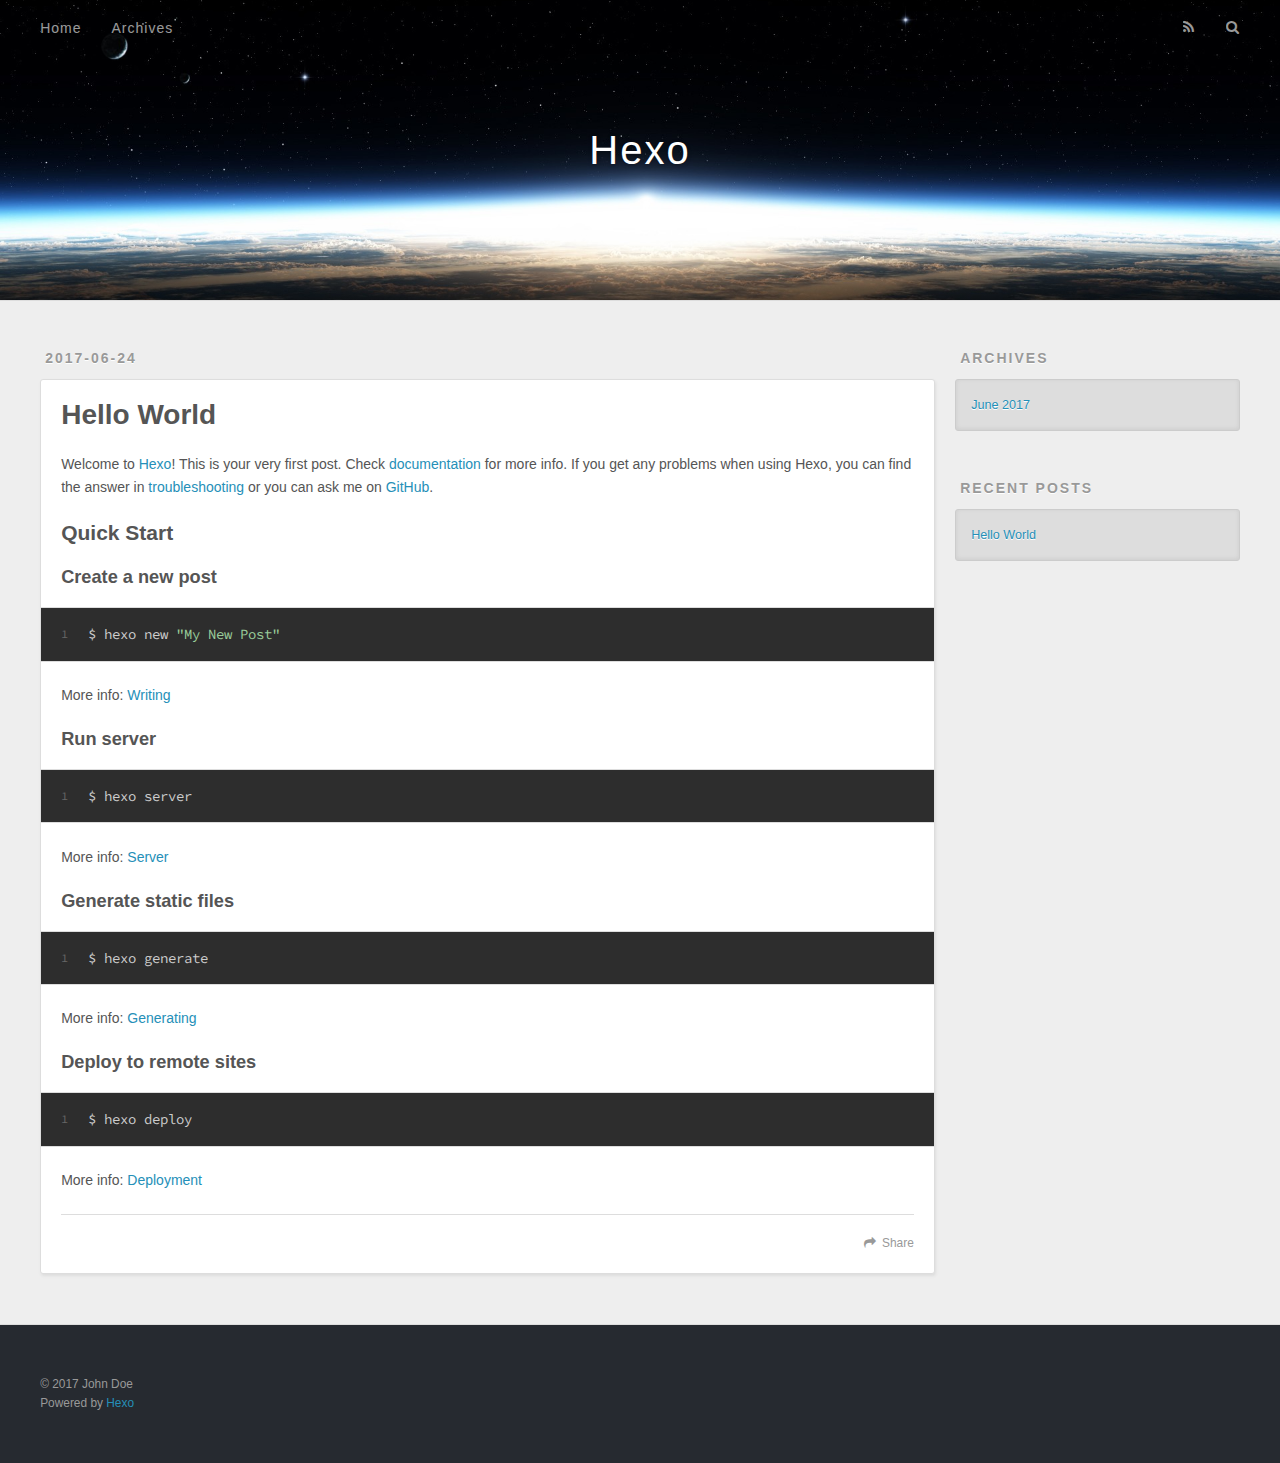
==== index.html @ c7973c96 "Site updated: 2017-06-24 10:52:05" ====
<!DOCTYPE html>
<html>
<head>
  <meta charset="utf-8">
  
  <title>Hexo</title>
  <meta name="viewport" content="width=device-width, initial-scale=1, maximum-scale=1">
  <meta property="og:type" content="website">
<meta property="og:title" content="Hexo">
<meta property="og:url" content="http://yoursite.com/index.html">
<meta property="og:site_name" content="Hexo">
<meta name="twitter:card" content="summary">
<meta name="twitter:title" content="Hexo">
  
    <link rel="alternate" href="/atom.xml" title="Hexo" type="application/atom+xml">
  
  
    <link rel="icon" href="/favicon.png">
  
  
    <link href="//fonts.googleapis.com/css?family=Source+Code+Pro" rel="stylesheet" type="text/css">
  
  <link rel="stylesheet" href="/css/style.css">
  

</head>

<body>
  <div id="container">
    <div id="wrap">
      <header id="header">
  <div id="banner"></div>
  <div id="header-outer" class="outer">
    <div id="header-title" class="inner">
      <h1 id="logo-wrap">
        <a href="/" id="logo">Hexo</a>
      </h1>
      
    </div>
    <div id="header-inner" class="inner">
      <nav id="main-nav">
        <a id="main-nav-toggle" class="nav-icon"></a>
        
          <a class="main-nav-link" href="/">Home</a>
        
          <a class="main-nav-link" href="/archives">Archives</a>
        
      </nav>
      <nav id="sub-nav">
        
          <a id="nav-rss-link" class="nav-icon" href="/atom.xml" title="RSS Feed"></a>
        
        <a id="nav-search-btn" class="nav-icon" title="Search"></a>
      </nav>
      <div id="search-form-wrap">
        <form action="//google.com/search" method="get" accept-charset="UTF-8" class="search-form"><input type="search" name="q" class="search-form-input" placeholder="Search"><button type="submit" class="search-form-submit">&#xF002;</button><input type="hidden" name="sitesearch" value="http://yoursite.com"></form>
      </div>
    </div>
  </div>
</header>
      <div class="outer">
        <section id="main">
  
    <article id="post-hello-world" class="article article-type-post" itemscope itemprop="blogPost">
  <div class="article-meta">
    <a href="/2017/06/24/hello-world/" class="article-date">
  <time datetime="2017-06-24T02:48:45.000Z" itemprop="datePublished">2017-06-24</time>
</a>
    
  </div>
  <div class="article-inner">
    
    
      <header class="article-header">
        
  
    <h1 itemprop="name">
      <a class="article-title" href="/2017/06/24/hello-world/">Hello World</a>
    </h1>
  

      </header>
    
    <div class="article-entry" itemprop="articleBody">
      
        <p>Welcome to <a href="https://hexo.io/" target="_blank" rel="external">Hexo</a>! This is your very first post. Check <a href="https://hexo.io/docs/" target="_blank" rel="external">documentation</a> for more info. If you get any problems when using Hexo, you can find the answer in <a href="https://hexo.io/docs/troubleshooting.html" target="_blank" rel="external">troubleshooting</a> or you can ask me on <a href="https://github.com/hexojs/hexo/issues" target="_blank" rel="external">GitHub</a>.</p>
<h2 id="Quick-Start"><a href="#Quick-Start" class="headerlink" title="Quick Start"></a>Quick Start</h2><h3 id="Create-a-new-post"><a href="#Create-a-new-post" class="headerlink" title="Create a new post"></a>Create a new post</h3><figure class="highlight bash"><table><tr><td class="gutter"><pre><div class="line">1</div></pre></td><td class="code"><pre><div class="line">$ hexo new <span class="string">"My New Post"</span></div></pre></td></tr></table></figure>
<p>More info: <a href="https://hexo.io/docs/writing.html" target="_blank" rel="external">Writing</a></p>
<h3 id="Run-server"><a href="#Run-server" class="headerlink" title="Run server"></a>Run server</h3><figure class="highlight bash"><table><tr><td class="gutter"><pre><div class="line">1</div></pre></td><td class="code"><pre><div class="line">$ hexo server</div></pre></td></tr></table></figure>
<p>More info: <a href="https://hexo.io/docs/server.html" target="_blank" rel="external">Server</a></p>
<h3 id="Generate-static-files"><a href="#Generate-static-files" class="headerlink" title="Generate static files"></a>Generate static files</h3><figure class="highlight bash"><table><tr><td class="gutter"><pre><div class="line">1</div></pre></td><td class="code"><pre><div class="line">$ hexo generate</div></pre></td></tr></table></figure>
<p>More info: <a href="https://hexo.io/docs/generating.html" target="_blank" rel="external">Generating</a></p>
<h3 id="Deploy-to-remote-sites"><a href="#Deploy-to-remote-sites" class="headerlink" title="Deploy to remote sites"></a>Deploy to remote sites</h3><figure class="highlight bash"><table><tr><td class="gutter"><pre><div class="line">1</div></pre></td><td class="code"><pre><div class="line">$ hexo deploy</div></pre></td></tr></table></figure>
<p>More info: <a href="https://hexo.io/docs/deployment.html" target="_blank" rel="external">Deployment</a></p>

      
    </div>
    <footer class="article-footer">
      <a data-url="http://yoursite.com/2017/06/24/hello-world/" data-id="cj4aovcq700005ltt4x4zgitm" class="article-share-link">Share</a>
      
      
    </footer>
  </div>
  
</article>


  

</section>
        
          <aside id="sidebar">
  
    

  
    

  
    
  
    
  <div class="widget-wrap">
    <h3 class="widget-title">Archives</h3>
    <div class="widget">
      <ul class="archive-list"><li class="archive-list-item"><a class="archive-list-link" href="/archives/2017/06/">June 2017</a></li></ul>
    </div>
  </div>


  
    
  <div class="widget-wrap">
    <h3 class="widget-title">Recent Posts</h3>
    <div class="widget">
      <ul>
        
          <li>
            <a href="/2017/06/24/hello-world/">Hello World</a>
          </li>
        
      </ul>
    </div>
  </div>

  
</aside>
        
      </div>
      <footer id="footer">
  
  <div class="outer">
    <div id="footer-info" class="inner">
      &copy; 2017 John Doe<br>
      Powered by <a href="http://hexo.io/" target="_blank">Hexo</a>
    </div>
  </div>
</footer>
    </div>
    <nav id="mobile-nav">
  
    <a href="/" class="mobile-nav-link">Home</a>
  
    <a href="/archives" class="mobile-nav-link">Archives</a>
  
</nav>
    

<script src="//ajax.googleapis.com/ajax/libs/jquery/2.0.3/jquery.min.js"></script>


  <link rel="stylesheet" href="/fancybox/jquery.fancybox.css">
  <script src="/fancybox/jquery.fancybox.pack.js"></script>


<script src="/js/script.js"></script>

  </div>
</body>
</html>
---- css/style.css ----
body {
  width: 100%;
}
body:before,
body:after {
  content: "";
  display: table;
}
body:after {
  clear: both;
}
html,
body,
div,
span,
applet,
object,
iframe,
h1,
h2,
h3,
h4,
h5,
h6,
p,
blockquote,
pre,
a,
abbr,
acronym,
address,
big,
cite,
code,
del,
dfn,
em,
img,
ins,
kbd,
q,
s,
samp,
small,
strike,
strong,
sub,
sup,
tt,
var,
dl,
dt,
dd,
ol,
ul,
li,
fieldset,
form,
label,
legend,
table,
caption,
tbody,
tfoot,
thead,
tr,
th,
td {
  margin: 0;
  padding: 0;
  border: 0;
  outline: 0;
  font-weight: inherit;
  font-style: inherit;
  font-family: inherit;
  font-size: 100%;
  vertical-align: baseline;
}
body {
  line-height: 1;
  color: #000;
  background: #fff;
}
ol,
ul {
  list-style: none;
}
table {
  border-collapse: separate;
  border-spacing: 0;
  vertical-align: middle;
}
caption,
th,
td {
  text-align: left;
  font-weight: normal;
  vertical-align: middle;
}
a img {
  border: none;
}
input,
button {
  margin: 0;
  padding: 0;
}
input::-moz-focus-inner,
button::-moz-focus-inner {
  border: 0;
  padding: 0;
}
@font-face {
  font-family: FontAwesome;
  font-style: normal;
  font-weight: normal;
  src: url("fonts/fontawesome-webfont.eot?v=#4.0.3");
  src: url("fonts/fontawesome-webfont.eot?#iefix&v=#4.0.3") format("embedded-opentype"), url("fonts/fontawesome-webfont.woff?v=#4.0.3") format("woff"), url("fonts/fontawesome-webfont.ttf?v=#4.0.3") format("truetype"), url("fonts/fontawesome-webfont.svg#fontawesomeregular?v=#4.0.3") format("svg");
}
html,
body,
#container {
  height: 100%;
}
body {
  background: #eee;
  font: 14px "Helvetica Neue", Helvetica, Arial, sans-serif;
  -webkit-text-size-adjust: 100%;
}
.outer {
  max-width: 1220px;
  margin: 0 auto;
  padding: 0 20px;
}
.outer:before,
.outer:after {
  content: "";
  display: table;
}
.outer:after {
  clear: both;
}
.inner {
  display: inline;
  float: left;
  width: 98.33333333333333%;
  margin: 0 0.833333333333333%;
}
.left,
.alignleft {
  float: left;
}
.right,
.alignright {
  float: right;
}
.clear {
  clear: both;
}
#container {
  position: relative;
}
.mobile-nav-on {
  overflow: hidden;
}
#wrap {
  height: 100%;
  width: 100%;
  position: absolute;
  top: 0;
  left: 0;
  -webkit-transition: 0.2s ease-out;
  -moz-transition: 0.2s ease-out;
  -ms-transition: 0.2s ease-out;
  transition: 0.2s ease-out;
  z-index: 1;
  background: #eee;
}
.mobile-nav-on #wrap {
  left: 280px;
}
@media screen and (min-width: 768px) {
  #main {
    display: inline;
    float: left;
    width: 73.33333333333333%;
    margin: 0 0.833333333333333%;
  }
}
.article-date,
.article-category-link,
.archive-year,
.widget-title {
  text-decoration: none;
  text-transform: uppercase;
  letter-spacing: 2px;
  color: #999;
  margin-bottom: 1em;
  margin-left: 5px;
  line-height: 1em;
  text-shadow: 0 1px #fff;
  font-weight: bold;
}
.article-inner,
.archive-article-inner {
  background: #fff;
  -webkit-box-shadow: 1px 2px 3px #ddd;
  box-shadow: 1px 2px 3px #ddd;
  border: 1px solid #ddd;
  border-radius: 3px;
}
.article-entry h1,
.widget h1 {
  font-size: 2em;
}
.article-entry h2,
.widget h2 {
  font-size: 1.5em;
}
.article-entry h3,
.widget h3 {
  font-size: 1.3em;
}
.article-entry h4,
.widget h4 {
  font-size: 1.2em;
}
.article-entry h5,
.widget h5 {
  font-size: 1em;
}
.article-entry h6,
.widget h6 {
  font-size: 1em;
  color: #999;
}
.article-entry hr,
.widget hr {
  border: 1px dashed #ddd;
}
.article-entry strong,
.widget strong {
  font-weight: bold;
}
.article-entry em,
.widget em,
.article-entry cite,
.widget cite {
  font-style: italic;
}
.article-entry sup,
.widget sup,
.article-entry sub,
.widget sub {
  font-size: 0.75em;
  line-height: 0;
  position: relative;
  vertical-align: baseline;
}
.article-entry sup,
.widget sup {
  top: -0.5em;
}
.article-entry sub,
.widget sub {
  bottom: -0.2em;
}
.article-entry small,
.widget small {
  font-size: 0.85em;
}
.article-entry acronym,
.widget acronym,
.article-entry abbr,
.widget abbr {
  border-bottom: 1px dotted;
}
.article-entry ul,
.widget ul,
.article-entry ol,
.widget ol,
.article-entry dl,
.widget dl {
  margin: 0 20px;
  line-height: 1.6em;
}
.article-entry ul ul,
.widget ul ul,
.article-entry ol ul,
.widget ol ul,
.article-entry ul ol,
.widget ul ol,
.article-entry ol ol,
.widget ol ol {
  margin-top: 0;
  margin-bottom: 0;
}
.article-entry ul,
.widget ul {
  list-style: disc;
}
.article-entry ol,
.widget ol {
  list-style: decimal;
}
.article-entry dt,
.widget dt {
  font-weight: bold;
}
#header {
  height: 300px;
  position: relative;
  border-bottom: 1px solid #ddd;
}
#header:before,
#header:after {
  content: "";
  position: absolute;
  left: 0;
  right: 0;
  height: 40px;
}
#header:before {
  top: 0;
  background: -webkit-linear-gradient(rgba(0,0,0,0.2), transparent);
  background: -moz-linear-gradient(rgba(0,0,0,0.2), transparent);
  background: -ms-linear-gradient(rgba(0,0,0,0.2), transparent);
  background: linear-gradient(rgba(0,0,0,0.2), transparent);
}
#header:after {
  bottom: 0;
  background: -webkit-linear-gradient(transparent, rgba(0,0,0,0.2));
  background: -moz-linear-gradient(transparent, rgba(0,0,0,0.2));
  background: -ms-linear-gradient(transparent, rgba(0,0,0,0.2));
  background: linear-gradient(transparent, rgba(0,0,0,0.2));
}
#header-outer {
  height: 100%;
  position: relative;
}
#header-inner {
  position: relative;
  overflow: hidden;
}
#banner {
  position: absolute;
  top: 0;
  left: 0;
  width: 100%;
  height: 100%;
  background: url("images/banner.jpg") center #000;
  -webkit-background-size: cover;
  -moz-background-size: cover;
  background-size: cover;
  z-index: -1;
}
#header-title {
  text-align: center;
  height: 40px;
  position: absolute;
  top: 50%;
  left: 0;
  margin-top: -20px;
}
#logo,
#subtitle {
  text-decoration: none;
  color: #fff;
  font-weight: 300;
  text-shadow: 0 1px 4px rgba(0,0,0,0.3);
}
#logo {
  font-size: 40px;
  line-height: 40px;
  letter-spacing: 2px;
}
#subtitle {
  font-size: 16px;
  line-height: 16px;
  letter-spacing: 1px;
}
#subtitle-wrap {
  margin-top: 16px;
}
#main-nav {
  float: left;
  margin-left: -15px;
}
.nav-icon,
.main-nav-link {
  float: left;
  color: #fff;
  opacity: 0.6;
  text-decoration: none;
  text-shadow: 0 1px rgba(0,0,0,0.2);
  -webkit-transition: opacity 0.2s;
  -moz-transition: opacity 0.2s;
  -ms-transition: opacity 0.2s;
  transition: opacity 0.2s;
  display: block;
  padding: 20px 15px;
}
.nav-icon:hover,
.main-nav-link:hover {
  opacity: 1;
}
.nav-icon {
  font-family: FontAwesome;
  text-align: center;
  font-size: 14px;
  width: 14px;
  height: 14px;
  padding: 20px 15px;
  position: relative;
  cursor: pointer;
}
.main-nav-link {
  font-weight: 300;
  letter-spacing: 1px;
}
@media screen and (max-width: 479px) {
  .main-nav-link {
    display: none;
  }
}
#main-nav-toggle {
  display: none;
}
#main-nav-toggle:before {
  content: "\f0c9";
}
@media screen and (max-width: 479px) {
  #main-nav-toggle {
    display: block;
  }
}
#sub-nav {
  float: right;
  margin-right: -15px;
}
#nav-rss-link:before {
  content: "\f09e";
}
#nav-search-btn:before {
  content: "\f002";
}
#search-form-wrap {
  position: absolute;
  top: 15px;
  width: 150px;
  height: 30px;
  right: -150px;
  opacity: 0;
  -webkit-transition: 0.2s ease-out;
  -moz-transition: 0.2s ease-out;
  -ms-transition: 0.2s ease-out;
  transition: 0.2s ease-out;
}
#search-form-wrap.on {
  opacity: 1;
  right: 0;
}
@media screen and (max-width: 479px) {
  #search-form-wrap {
    width: 100%;
    right: -100%;
  }
}
.search-form {
  position: absolute;
  top: 0;
  left: 0;
  right: 0;
  background: #fff;
  padding: 5px 15px;
  border-radius: 15px;
  -webkit-box-shadow: 0 0 10px rgba(0,0,0,0.3);
  box-shadow: 0 0 10px rgba(0,0,0,0.3);
}
.search-form-input {
  border: none;
  background: none;
  color: #555;
  width: 100%;
  font: 13px "Helvetica Neue", Helvetica, Arial, sans-serif;
  outline: none;
}
.search-form-input::-webkit-search-results-decoration,
.search-form-input::-webkit-search-cancel-button {
  -webkit-appearance: none;
}
.search-form-submit {
  position: absolute;
  top: 50%;
  right: 10px;
  margin-top: -7px;
  font: 13px FontAwesome;
  border: none;
  background: none;
  color: #bbb;
  cursor: pointer;
}
.search-form-submit:hover,
.search-form-submit:focus {
  color: #777;
}
.article {
  margin: 50px 0;
}
.article-inner {
  overflow: hidden;
}
.article-meta:before,
.article-meta:after {
  content: "";
  display: table;
}
.article-meta:after {
  clear: both;
}
.article-date {
  float: left;
}
.article-category {
  float: left;
  line-height: 1em;
  color: #ccc;
  text-shadow: 0 1px #fff;
  margin-left: 8px;
}
.article-category:before {
  content: "\2022";
}
.article-category-link {
  margin: 0 12px 1em;
}
.article-header {
  padding: 20px 20px 0;
}
.article-title {
  text-decoration: none;
  font-size: 2em;
  font-weight: bold;
  color: #555;
  line-height: 1.1em;
  -webkit-transition: color 0.2s;
  -moz-transition: color 0.2s;
  -ms-transition: color 0.2s;
  transition: color 0.2s;
}
a.article-title:hover {
  color: #258fb8;
}
.article-entry {
  color: #555;
  padding: 0 20px;
}
.article-entry:before,
.article-entry:after {
  content: "";
  display: table;
}
.article-entry:after {
  clear: both;
}
.article-entry p,
.article-entry table {
  line-height: 1.6em;
  margin: 1.6em 0;
}
.article-entry h1,
.article-entry h2,
.article-entry h3,
.article-entry h4,
.article-entry h5,
.article-entry h6 {
  font-weight: bold;
}
.article-entry h1,
.article-entry h2,
.article-entry h3,
.article-entry h4,
.article-entry h5,
.article-entry h6 {
  line-height: 1.1em;
  margin: 1.1em 0;
}
.article-entry a {
  color: #258fb8;
  text-decoration: none;
}
.article-entry a:hover {
  text-decoration: underline;
}
.article-entry ul,
.article-entry ol,
.article-entry dl {
  margin-top: 1.6em;
  margin-bottom: 1.6em;
}
.article-entry img,
.article-entry video {
  max-width: 100%;
  height: auto;
  display: block;
  margin: auto;
}
.article-entry iframe {
  border: none;
}
.article-entry table {
  width: 100%;
  border-collapse: collapse;
  border-spacing: 0;
}
.article-entry th {
  font-weight: bold;
  border-bottom: 3px solid #ddd;
  padding-bottom: 0.5em;
}
.article-entry td {
  border-bottom: 1px solid #ddd;
  padding: 10px 0;
}
.article-entry blockquote {
  font-family: Georgia, "Times New Roman", serif;
  font-size: 1.4em;
  margin: 1.6em 20px;
  text-align: center;
}
.article-entry blockquote footer {
  font-size: 14px;
  margin: 1.6em 0;
  font-family: "Helvetica Neue", Helvetica, Arial, sans-serif;
}
.article-entry blockquote footer cite:before {
  content: "—";
  padding: 0 0.5em;
}
.article-entry .pullquote {
  text-align: left;
  width: 45%;
  margin: 0;
}
.article-entry .pullquote.left {
  margin-left: 0.5em;
  margin-right: 1em;
}
.article-entry .pullquote.right {
  margin-right: 0.5em;
  margin-left: 1em;
}
.article-entry .caption {
  color: #999;
  display: block;
  font-size: 0.9em;
  margin-top: 0.5em;
  position: relative;
  text-align: center;
}
.article-entry .video-container {
  position: relative;
  padding-top: 56.25%;
  height: 0;
  overflow: hidden;
}
.article-entry .video-container iframe,
.article-entry .video-container object,
.article-entry .video-container embed {
  position: absolute;
  top: 0;
  left: 0;
  width: 100%;
  height: 100%;
  margin-top: 0;
}
.article-more-link a {
  display: inline-block;
  line-height: 1em;
  padding: 6px 15px;
  border-radius: 15px;
  background: #eee;
  color: #999;
  text-shadow: 0 1px #fff;
  text-decoration: none;
}
.article-more-link a:hover {
  background: #258fb8;
  color: #fff;
  text-decoration: none;
  text-shadow: 0 1px #1e7293;
}
.article-footer {
  font-size: 0.85em;
  line-height: 1.6em;
  border-top: 1px solid #ddd;
  padding-top: 1.6em;
  margin: 0 20px 20px;
}
.article-footer:before,
.article-footer:after {
  content: "";
  display: table;
}
.article-footer:after {
  clear: both;
}
.article-footer a {
  color: #999;
  text-decoration: none;
}
.article-footer a:hover {
  color: #555;
}
.article-tag-list-item {
  float: left;
  margin-right: 10px;
}
.article-tag-list-link:before {
  content: "#";
}
.article-comment-link {
  float: right;
}
.article-comment-link:before {
  content: "\f075";
  font-family: FontAwesome;
  padding-right: 8px;
}
.article-share-link {
  cursor: pointer;
  float: right;
  margin-left: 20px;
}
.article-share-link:before {
  content: "\f064";
  font-family: FontAwesome;
  padding-right: 6px;
}
#article-nav {
  position: relative;
}
#article-nav:before,
#article-nav:after {
  content: "";
  display: table;
}
#article-nav:after {
  clear: both;
}
@media screen and (min-width: 768px) {
  #article-nav {
    margin: 50px 0;
  }
  #article-nav:before {
    width: 8px;
    height: 8px;
    position: absolute;
    top: 50%;
    left: 50%;
    margin-top: -4px;
    margin-left: -4px;
    content: "";
    border-radius: 50%;
    background: #ddd;
    -webkit-box-shadow: 0 1px 2px #fff;
    box-shadow: 0 1px 2px #fff;
  }
}
.article-nav-link-wrap {
  text-decoration: none;
  text-shadow: 0 1px #fff;
  color: #999;
  -webkit-box-sizing: border-box;
  -moz-box-sizing: border-box;
  box-sizing: border-box;
  margin-top: 50px;
  text-align: center;
  display: block;
}
.article-nav-link-wrap:hover {
  color: #555;
}
@media screen and (min-width: 768px) {
  .article-nav-link-wrap {
    width: 50%;
    margin-top: 0;
  }
}
@media screen and (min-width: 768px) {
  #article-nav-newer {
    float: left;
    text-align: right;
    padding-right: 20px;
  }
}
@media screen and (min-width: 768px) {
  #article-nav-older {
    float: right;
    text-align: left;
    padding-left: 20px;
  }
}
.article-nav-caption {
  text-transform: uppercase;
  letter-spacing: 2px;
  color: #ddd;
  line-height: 1em;
  font-weight: bold;
}
#article-nav-newer .article-nav-caption {
  margin-right: -2px;
}
.article-nav-title {
  font-size: 0.85em;
  line-height: 1.6em;
  margin-top: 0.5em;
}
.article-share-box {
  position: absolute;
  display: none;
  background: #fff;
  -webkit-box-shadow: 1px 2px 10px rgba(0,0,0,0.2);
  box-shadow: 1px 2px 10px rgba(0,0,0,0.2);
  border-radius: 3px;
  margin-left: -145px;
  overflow: hidden;
  z-index: 1;
}
.article-share-box.on {
  display: block;
}
.article-share-input {
  width: 100%;
  background: none;
  -webkit-box-sizing: border-box;
  -moz-box-sizing: border-box;
  box-sizing: border-box;
  font: 14px "Helvetica Neue", Helvetica, Arial, sans-serif;
  padding: 0 15px;
  color: #555;
  outline: none;
  border: 1px solid #ddd;
  border-radius: 3px 3px 0 0;
  height: 36px;
  line-height: 36px;
}
.article-share-links {
  background: #eee;
}
.article-share-links:before,
.article-share-links:after {
  content: "";
  display: table;
}
.article-share-links:after {
  clear: both;
}
.article-share-twitter,
.article-share-facebook,
.article-share-pinterest,
.article-share-google {
  width: 50px;
  height: 36px;
  display: block;
  float: left;
  position: relative;
  color: #999;
  text-shadow: 0 1px #fff;
}
.article-share-twitter:before,
.article-share-facebook:before,
.article-share-pinterest:before,
.article-share-google:before {
  font-size: 20px;
  font-family: FontAwesome;
  width: 20px;
  height: 20px;
  position: absolute;
  top: 50%;
  left: 50%;
  margin-top: -10px;
  margin-left: -10px;
  text-align: center;
}
.article-share-twitter:hover,
.article-share-facebook:hover,
.article-share-pinterest:hover,
.article-share-google:hover {
  color: #fff;
}
.article-share-twitter:before {
  content: "\f099";
}
.article-share-twitter:hover {
  background: #00aced;
  text-shadow: 0 1px #008abe;
}
.article-share-facebook:before {
  content: "\f09a";
}
.article-share-facebook:hover {
  background: #3b5998;
  text-shadow: 0 1px #2f477a;
}
.article-share-pinterest:before {
  content: "\f0d2";
}
.article-share-pinterest:hover {
  background: #cb2027;
  text-shadow: 0 1px #a21a1f;
}
.article-share-google:before {
  content: "\f0d5";
}
.article-share-google:hover {
  background: #dd4b39;
  text-shadow: 0 1px #be3221;
}
.article-gallery {
  background: #000;
  position: relative;
}
.article-gallery-photos {
  position: relative;
  overflow: hidden;
}
.article-gallery-img {
  display: none;
  max-width: 100%;
}
.article-gallery-img:first-child {
  display: block;
}
.article-gallery-img.loaded {
  position: absolute;
  display: block;
}
.article-gallery-img img {
  display: block;
  max-width: 100%;
  margin: 0 auto;
}
#comments {
  background: #fff;
  -webkit-box-shadow: 1px 2px 3px #ddd;
  box-shadow: 1px 2px 3px #ddd;
  padding: 20px;
  border: 1px solid #ddd;
  border-radius: 3px;
  margin: 50px 0;
}
#comments a {
  color: #258fb8;
}
.archives-wrap {
  margin: 50px 0;
}
.archives:before,
.archives:after {
  content: "";
  display: table;
}
.archives:after {
  clear: both;
}
.archive-year-wrap {
  margin-bottom: 1em;
}
.archives {
  -webkit-column-gap: 10px;
  -moz-column-gap: 10px;
  column-gap: 10px;
}
@media screen and (min-width: 480px) and (max-width: 767px) {
  .archives {
    -webkit-column-count: 2;
    -moz-column-count: 2;
    column-count: 2;
  }
}
@media screen and (min-width: 768px) {
  .archives {
    -webkit-column-count: 3;
    -moz-column-count: 3;
    column-count: 3;
  }
}
.archive-article {
  -webkit-column-break-inside: avoid;
  page-break-inside: avoid;
  overflow: hidden;
  break-inside: avoid-column;
}
.archive-article-inner {
  padding: 10px;
  margin-bottom: 15px;
}
.archive-article-title {
  text-decoration: none;
  font-weight: bold;
  color: #555;
  -webkit-transition: color 0.2s;
  -moz-transition: color 0.2s;
  -ms-transition: color 0.2s;
  transition: color 0.2s;
  line-height: 1.6em;
}
.archive-article-title:hover {
  color: #258fb8;
}
.archive-article-footer {
  margin-top: 1em;
}
.archive-article-date {
  color: #999;
  text-decoration: none;
  font-size: 0.85em;
  line-height: 1em;
  margin-bottom: 0.5em;
  display: block;
}
#page-nav {
  margin: 50px auto;
  background: #fff;
  -webkit-box-shadow: 1px 2px 3px #ddd;
  box-shadow: 1px 2px 3px #ddd;
  border: 1px solid #ddd;
  border-radius: 3px;
  text-align: center;
  color: #999;
  overflow: hidden;
}
#page-nav:before,
#page-nav:after {
  content: "";
  display: table;
}
#page-nav:after {
  clear: both;
}
#page-nav a,
#page-nav span {
  padding: 10px 20px;
  line-height: 1;
  height: 2ex;
}
#page-nav a {
  color: #999;
  text-decoration: none;
}
#page-nav a:hover {
  background: #999;
  color: #fff;
}
#page-nav .prev {
  float: left;
}
#page-nav .next {
  float: right;
}
#page-nav .page-number {
  display: inline-block;
}
@media screen and (max-width: 479px) {
  #page-nav .page-number {
    display: none;
  }
}
#page-nav .current {
  color: #555;
  font-weight: bold;
}
#page-nav .space {
  color: #ddd;
}
#footer {
  background: #262a30;
  padding: 50px 0;
  border-top: 1px solid #ddd;
  color: #999;
}
#footer a {
  color: #258fb8;
  text-decoration: none;
}
#footer a:hover {
  text-decoration: underline;
}
#footer-info {
  line-height: 1.6em;
  font-size: 0.85em;
}
.article-entry pre,
.article-entry .highlight {
  background: #2d2d2d;
  margin: 0 -20px;
  padding: 15px 20px;
  border-style: solid;
  border-color: #ddd;
  border-width: 1px 0;
  overflow: auto;
  color: #ccc;
  line-height: 22.400000000000002px;
}
.article-entry .highlight .gutter pre,
.article-entry .gist .gist-file .gist-data .line-numbers {
  color: #666;
  font-size: 0.85em;
}
.article-entry pre,
.article-entry code {
  font-family: "Source Code Pro", Consolas, Monaco, Menlo, Consolas, monospace;
}
.article-entry code {
  background: #eee;
  text-shadow: 0 1px #fff;
  padding: 0 0.3em;
}
.article-entry pre code {
  background: none;
  text-shadow: none;
  padding: 0;
}
.article-entry .highlight pre {
  border: none;
  margin: 0;
  padding: 0;
}
.article-entry .highlight table {
  margin: 0;
  width: auto;
}
.article-entry .highlight td {
  border: none;
  padding: 0;
}
.article-entry .highlight figcaption {
  font-size: 0.85em;
  color: #999;
  line-height: 1em;
  margin-bottom: 1em;
}
.article-entry .highlight figcaption:before,
.article-entry .highlight figcaption:after {
  content: "";
  display: table;
}
.article-entry .highlight figcaption:after {
  clear: both;
}
.article-entry .highlight figcaption a {
  float: right;
}
.article-entry .highlight .gutter pre {
  text-align: right;
  padding-right: 20px;
}
.article-entry .highlight .line {
  height: 22.400000000000002px;
}
.article-entry .highlight .line.marked {
  background: #515151;
}
.article-entry .gist {
  margin: 0 -20px;
  border-style: solid;
  border-color: #ddd;
  border-width: 1px 0;
  background: #2d2d2d;
  padding: 15px 20px 15px 0;
}
.article-entry .gist .gist-file {
  border: none;
  font-family: "Source Code Pro", Consolas, Monaco, Menlo, Consolas, monospace;
  margin: 0;
}
.article-entry .gist .gist-file .gist-data {
  background: none;
  border: none;
}
.article-entry .gist .gist-file .gist-data .line-numbers {
  background: none;
  border: none;
  padding: 0 20px 0 0;
}
.article-entry .gist .gist-file .gist-data .line-data {
  padding: 0 !important;
}
.article-entry .gist .gist-file .highlight {
  margin: 0;
  padding: 0;
  border: none;
}
.article-entry .gist .gist-file .gist-meta {
  background: #2d2d2d;
  color: #999;
  font: 0.85em "Helvetica Neue", Helvetica, Arial, sans-serif;
  text-shadow: 0 0;
  padding: 0;
  margin-top: 1em;
  margin-left: 20px;
}
.article-entry .gist .gist-file .gist-meta a {
  color: #258fb8;
  font-weight: normal;
}
.article-entry .gist .gist-file .gist-meta a:hover {
  text-decoration: underline;
}
pre .comment,
pre .title {
  color: #999;
}
pre .variable,
pre .attribute,
pre .tag,
pre .regexp,
pre .ruby .constant,
pre .xml .tag .title,
pre .xml .pi,
pre .xml .doctype,
pre .html .doctype,
pre .css .id,
pre .css .class,
pre .css .pseudo {
  color: #f2777a;
}
pre .number,
pre .preprocessor,
pre .built_in,
pre .literal,
pre .params,
pre .constant {
  color: #f99157;
}
pre .class,
pre .ruby .class .title,
pre .css .rules .attribute {
  color: #9c9;
}
pre .string,
pre .value,
pre .inheritance,
pre .header,
pre .ruby .symbol,
pre .xml .cdata {
  color: #9c9;
}
pre .css .hexcolor {
  color: #6cc;
}
pre .function,
pre .python .decorator,
pre .python .title,
pre .ruby .function .title,
pre .ruby .title .keyword,
pre .perl .sub,
pre .javascript .title,
pre .coffeescript .title {
  color: #69c;
}
pre .keyword,
pre .javascript .function {
  color: #c9c;
}
@media screen and (max-width: 479px) {
  #mobile-nav {
    position: absolute;
    top: 0;
    left: 0;
    width: 280px;
    height: 100%;
    background: #191919;
    border-right: 1px solid #fff;
  }
}
@media screen and (max-width: 479px) {
  .mobile-nav-link {
    display: block;
    color: #999;
    text-decoration: none;
    padding: 15px 20px;
    font-weight: bold;
  }
  .mobile-nav-link:hover {
    color: #fff;
  }
}
@media screen and (min-width: 768px) {
  #sidebar {
    display: inline;
    float: left;
    width: 23.333333333333332%;
    margin: 0 0.833333333333333%;
  }
}
.widget-wrap {
  margin: 50px 0;
}
.widget {
  color: #777;
  text-shadow: 0 1px #fff;
  background: #ddd;
  -webkit-box-shadow: 0 -1px 4px #ccc inset;
  box-shadow: 0 -1px 4px #ccc inset;
  border: 1px solid #ccc;
  padding: 15px;
  border-radius: 3px;
}
.widget a {
  color: #258fb8;
  text-decoration: none;
}
.widget a:hover {
  text-decoration: underline;
}
.widget ul ul,
.widget ol ul,
.widget dl ul,
.widget ul ol,
.widget ol ol,
.widget dl ol,
.widget ul dl,
.widget ol dl,
.widget dl dl {
  margin-left: 15px;
  list-style: disc;
}
.widget {
  line-height: 1.6em;
  word-wrap: break-word;
  font-size: 0.9em;
}
.widget ul,
.widget ol {
  list-style: none;
  margin: 0;
}
.widget ul ul,
.widget ol ul,
.widget ul ol,
.widget ol ol {
  margin: 0 20px;
}
.widget ul ul,
.widget ol ul {
  list-style: disc;
}
.widget ul ol,
.widget ol ol {
  list-style: decimal;
}
.category-list-count,
.tag-list-count,
.archive-list-count {
  padding-left: 5px;
  color: #999;
  font-size: 0.85em;
}
.category-list-count:before,
.tag-list-count:before,
.archive-list-count:before {
  content: "(";
}
.category-list-count:after,
.tag-list-count:after,
.archive-list-count:after {
  content: ")";
}
.tagcloud a {
  margin-right: 5px;
  display: inline-block;
}
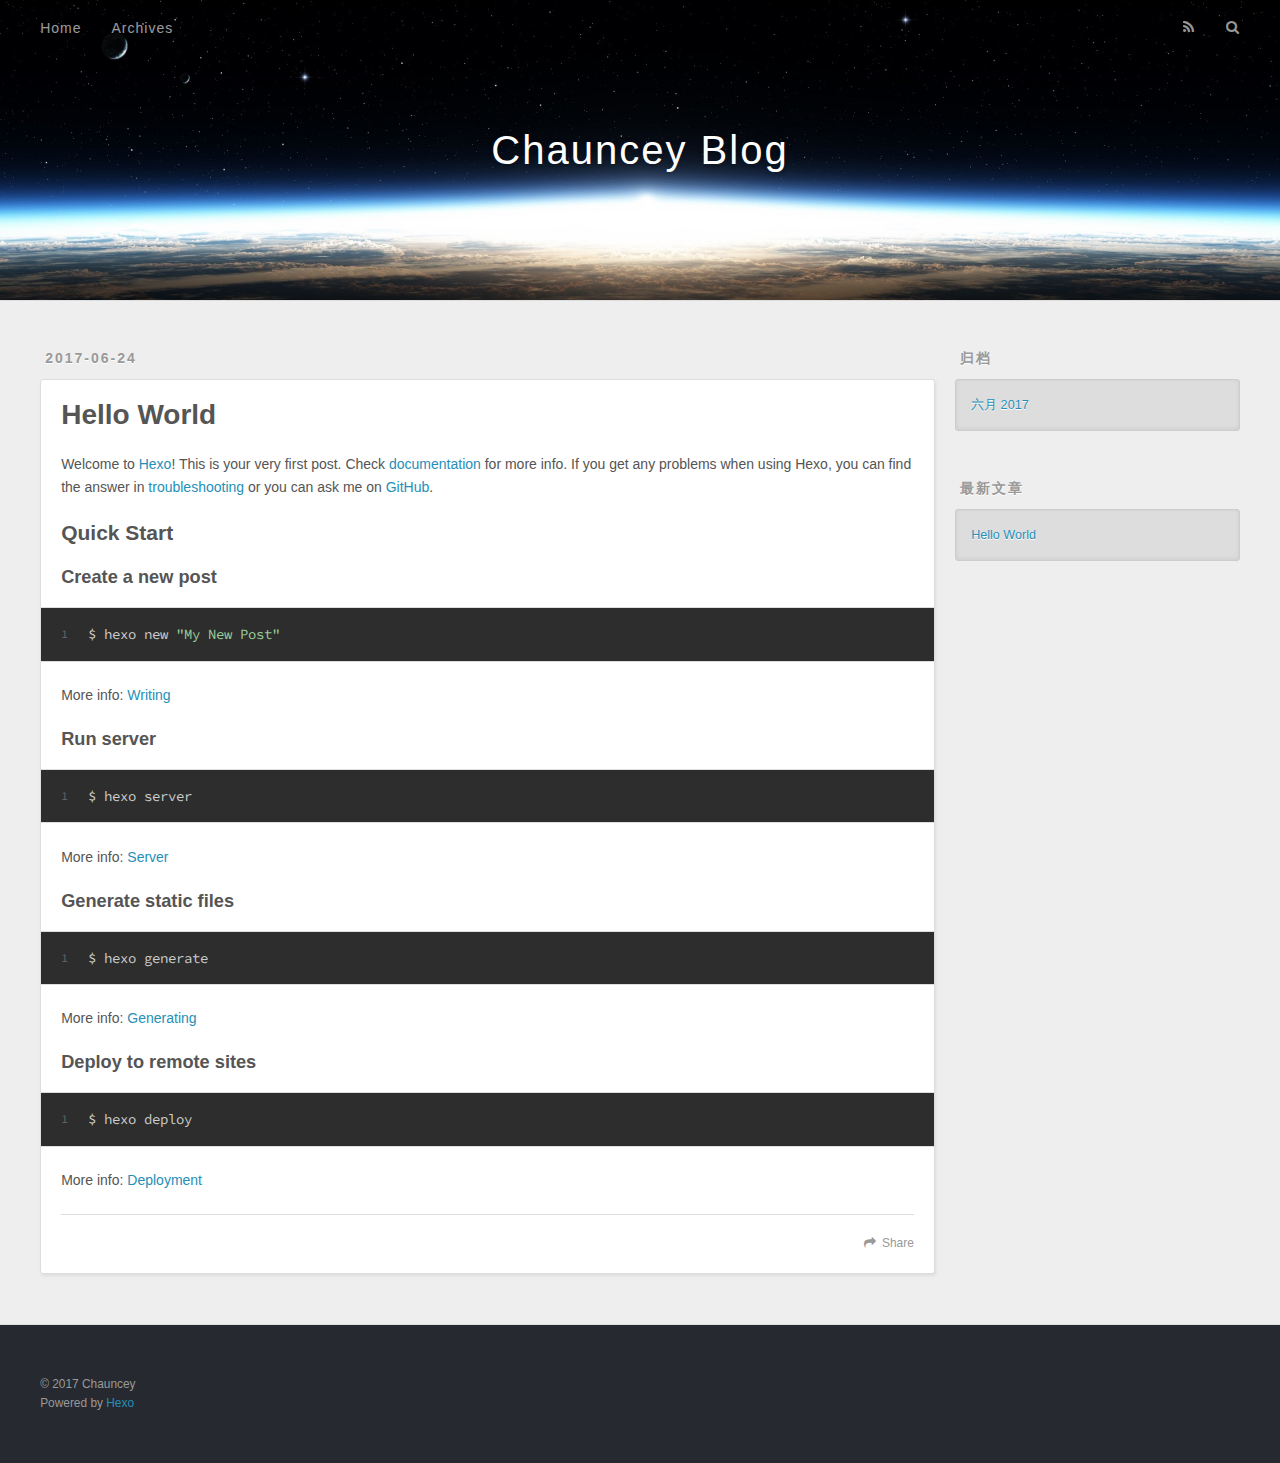
==== commit 3e22c209: "Site updated: 2017-06-24 11:00:03" ====
--- a/index.html
+++ b/index.html
@@ -3,16 +3,19 @@
 <head>
   <meta charset="utf-8">
   
-  <title>Hexo</title>
+  <title>Chauncey Blog</title>
   <meta name="viewport" content="width=device-width, initial-scale=1, maximum-scale=1">
-  <meta property="og:type" content="website">
-<meta property="og:title" content="Hexo">
-<meta property="og:url" content="http://yoursite.com/index.html">
-<meta property="og:site_name" content="Hexo">
+  <meta name="description" content="blog">
+<meta property="og:type" content="website">
+<meta property="og:title" content="Chauncey Blog">
+<meta property="og:url" content="cxrainie.top/index.html">
+<meta property="og:site_name" content="Chauncey Blog">
+<meta property="og:description" content="blog">
 <meta name="twitter:card" content="summary">
-<meta name="twitter:title" content="Hexo">
+<meta name="twitter:title" content="Chauncey Blog">
+<meta name="twitter:description" content="blog">
   
-    <link rel="alternate" href="/atom.xml" title="Hexo" type="application/atom+xml">
+    <link rel="alternate" href="/atom.xml" title="Chauncey Blog" type="application/atom+xml">
   
   
     <link rel="icon" href="/favicon.png">
@@ -33,7 +36,7 @@
   <div id="header-outer" class="outer">
     <div id="header-title" class="inner">
       <h1 id="logo-wrap">
-        <a href="/" id="logo">Hexo</a>
+        <a href="/" id="logo">Chauncey Blog</a>
       </h1>
       
     </div>
@@ -50,10 +53,10 @@
         
           <a id="nav-rss-link" class="nav-icon" href="/atom.xml" title="RSS Feed"></a>
         
-        <a id="nav-search-btn" class="nav-icon" title="Search"></a>
+        <a id="nav-search-btn" class="nav-icon" title="搜索"></a>
       </nav>
       <div id="search-form-wrap">
-        <form action="//google.com/search" method="get" accept-charset="UTF-8" class="search-form"><input type="search" name="q" class="search-form-input" placeholder="Search"><button type="submit" class="search-form-submit">&#xF002;</button><input type="hidden" name="sitesearch" value="http://yoursite.com"></form>
+        <form action="//google.com/search" method="get" accept-charset="UTF-8" class="search-form"><input type="search" name="q" class="search-form-input" placeholder="Search"><button type="submit" class="search-form-submit">&#xF002;</button><input type="hidden" name="sitesearch" value="cxrainie.top"></form>
       </div>
     </div>
   </div>
@@ -96,7 +99,7 @@
       
     </div>
     <footer class="article-footer">
-      <a data-url="http://yoursite.com/2017/06/24/hello-world/" data-id="cj4aovcq700005ltt4x4zgitm" class="article-share-link">Share</a>
+      <a data-url="cxrainie.top/2017/06/24/hello-world/" data-id="cj4ap6hxt00008ottj53peinp" class="article-share-link">Share</a>
       
       
     </footer>
@@ -121,9 +124,9 @@
   
     
   <div class="widget-wrap">
-    <h3 class="widget-title">Archives</h3>
+    <h3 class="widget-title">归档</h3>
     <div class="widget">
-      <ul class="archive-list"><li class="archive-list-item"><a class="archive-list-link" href="/archives/2017/06/">June 2017</a></li></ul>
+      <ul class="archive-list"><li class="archive-list-item"><a class="archive-list-link" href="/archives/2017/06/">六月 2017</a></li></ul>
     </div>
   </div>
 
@@ -131,7 +134,7 @@
   
     
   <div class="widget-wrap">
-    <h3 class="widget-title">Recent Posts</h3>
+    <h3 class="widget-title">最新文章</h3>
     <div class="widget">
       <ul>
         
@@ -151,7 +154,7 @@
   
   <div class="outer">
     <div id="footer-info" class="inner">
-      &copy; 2017 John Doe<br>
+      &copy; 2017 Chauncey<br>
       Powered by <a href="http://hexo.io/" target="_blank">Hexo</a>
     </div>
   </div>
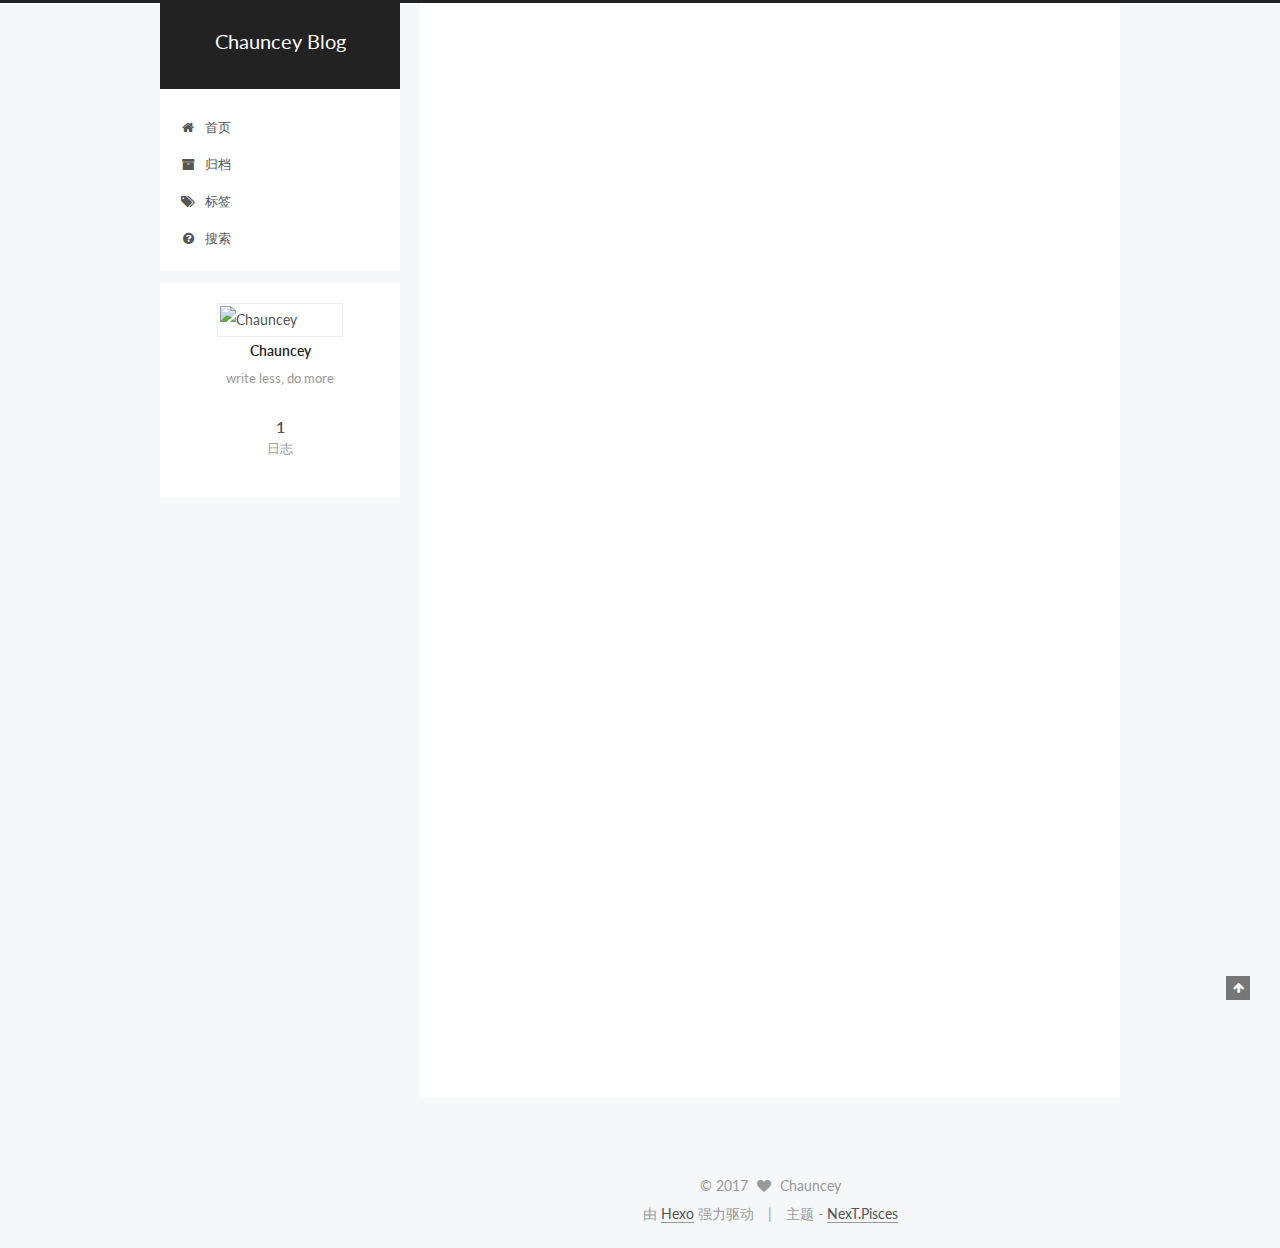
==== commit 51d3f347: "Site updated: 2017-06-24 11:32:30" ====
--- a/index.html
+++ b/index.html
@@ -1,92 +1,340 @@
-<!DOCTYPE html>
-<html>
+<!doctype html>
+
+
+
+  
+
+
+<html class="theme-next pisces use-motion" lang="zh-Hans">
 <head>
-  <meta charset="utf-8">
-  
-  <title>Chauncey Blog</title>
-  <meta name="viewport" content="width=device-width, initial-scale=1, maximum-scale=1">
-  <meta name="description" content="blog">
+  <meta charset="UTF-8"/>
+<meta http-equiv="X-UA-Compatible" content="IE=edge" />
+<meta name="viewport" content="width=device-width, initial-scale=1, maximum-scale=1"/>
+
+
+
+
+
+
+
+
+
+<meta http-equiv="Cache-Control" content="no-transform" />
+<meta http-equiv="Cache-Control" content="no-siteapp" />
+
+
+
+
+
+
+
+
+
+
+
+
+
+
+
+  
+  
+  <link href="/lib/fancybox/source/jquery.fancybox.css?v=2.1.5" rel="stylesheet" type="text/css" />
+
+
+
+
+  
+  
+  
+  
+
+  
+    
+    
+  
+
+  
+
+  
+
+  
+
+  
+
+  
+    
+    
+    <link href="//fonts.googleapis.com/css?family=Lato:300,300italic,400,400italic,700,700italic&subset=latin,latin-ext" rel="stylesheet" type="text/css">
+  
+
+
+
+
+
+
+<link href="/lib/font-awesome/css/font-awesome.min.css?v=4.6.2" rel="stylesheet" type="text/css" />
+
+<link href="/css/main.css?v=5.1.1" rel="stylesheet" type="text/css" />
+
+
+  <meta name="keywords" content="Hexo, NexT" />
+
+
+
+
+
+
+
+
+  <link rel="shortcut icon" type="image/x-icon" href="/favicon.ico?v=5.1.1" />
+
+
+
+
+
+
+<meta name="description" content="write less, do more">
 <meta property="og:type" content="website">
 <meta property="og:title" content="Chauncey Blog">
-<meta property="og:url" content="cxrainie.top/index.html">
+<meta property="og:url" content="http://cxrainie.top/index.html">
 <meta property="og:site_name" content="Chauncey Blog">
-<meta property="og:description" content="blog">
+<meta property="og:description" content="write less, do more">
 <meta name="twitter:card" content="summary">
 <meta name="twitter:title" content="Chauncey Blog">
-<meta name="twitter:description" content="blog">
-  
-    <link rel="alternate" href="/atom.xml" title="Chauncey Blog" type="application/atom+xml">
-  
-  
-    <link rel="icon" href="/favicon.png">
-  
-  
-    <link href="//fonts.googleapis.com/css?family=Source+Code+Pro" rel="stylesheet" type="text/css">
-  
-  <link rel="stylesheet" href="/css/style.css">
-  
+<meta name="twitter:description" content="write less, do more">
+
+
+
+<script type="text/javascript" id="hexo.configurations">
+  var NexT = window.NexT || {};
+  var CONFIG = {
+    root: '/',
+    scheme: 'Pisces',
+    sidebar: {"position":"left","display":"post","offset":12,"offset_float":0,"b2t":false,"scrollpercent":false},
+    fancybox: true,
+    motion: true,
+    duoshuo: {
+      userId: '0',
+      author: 'Chauncey'
+    },
+    algolia: {
+      applicationID: '',
+      apiKey: '',
+      indexName: '',
+      hits: {"per_page":10},
+      labels: {"input_placeholder":"Search for Posts","hits_empty":"We didn't find any results for the search: ${query}","hits_stats":"${hits} results found in ${time} ms"}
+    }
+  };
+</script>
+
+
+
+  <link rel="canonical" href="http://cxrainie.top/"/>
+
+
+
+
+
+  <title>Chauncey Blog</title>
+  
+
+
+
+
+
+
+
+
+
+
+
+
+
 
 </head>
 
-<body>
-  <div id="container">
-    <div id="wrap">
-      <header id="header">
-  <div id="banner"></div>
-  <div id="header-outer" class="outer">
-    <div id="header-title" class="inner">
-      <h1 id="logo-wrap">
-        <a href="/" id="logo">Chauncey Blog</a>
-      </h1>
-      
+<body itemscope itemtype="http://schema.org/WebPage" lang="zh-Hans">
+
+  
+  
+    
+  
+
+  <div class="container sidebar-position-left 
+   page-home 
+ ">
+    <div class="headband"></div>
+
+    <header id="header" class="header" itemscope itemtype="http://schema.org/WPHeader">
+      <div class="header-inner"><div class="site-brand-wrapper">
+  <div class="site-meta ">
+    
+
+    <div class="custom-logo-site-title">
+      <a href="/"  class="brand" rel="start">
+        <span class="logo-line-before"><i></i></span>
+        <span class="site-title">Chauncey Blog</span>
+        <span class="logo-line-after"><i></i></span>
+      </a>
     </div>
-    <div id="header-inner" class="inner">
-      <nav id="main-nav">
-        <a id="main-nav-toggle" class="nav-icon"></a>
-        
-          <a class="main-nav-link" href="/">Home</a>
-        
-          <a class="main-nav-link" href="/archives">Archives</a>
-        
-      </nav>
-      <nav id="sub-nav">
-        
-          <a id="nav-rss-link" class="nav-icon" href="/atom.xml" title="RSS Feed"></a>
-        
-        <a id="nav-search-btn" class="nav-icon" title="搜索"></a>
-      </nav>
-      <div id="search-form-wrap">
-        <form action="//google.com/search" method="get" accept-charset="UTF-8" class="search-form"><input type="search" name="q" class="search-form-input" placeholder="Search"><button type="submit" class="search-form-submit">&#xF002;</button><input type="hidden" name="sitesearch" value="cxrainie.top"></form>
-      </div>
-    </div>
+      
+        <p class="site-subtitle"></p>
+      
   </div>
-</header>
-      <div class="outer">
-        <section id="main">
-  
-    <article id="post-hello-world" class="article article-type-post" itemscope itemprop="blogPost">
-  <div class="article-meta">
-    <a href="/2017/06/24/hello-world/" class="article-date">
-  <time datetime="2017-06-24T02:48:45.000Z" itemprop="datePublished">2017-06-24</time>
-</a>
-    
+
+  <div class="site-nav-toggle">
+    <button>
+      <span class="btn-bar"></span>
+      <span class="btn-bar"></span>
+      <span class="btn-bar"></span>
+    </button>
   </div>
-  <div class="article-inner">
-    
-    
-      <header class="article-header">
-        
-  
-    <h1 itemprop="name">
-      <a class="article-title" href="/2017/06/24/hello-world/">Hello World</a>
-    </h1>
-  
-
+</div>
+
+<nav class="site-nav">
+  
+
+  
+    <ul id="menu" class="menu">
+      
+        
+        <li class="menu-item menu-item-home">
+          <a href="/" rel="section">
+            
+              <i class="menu-item-icon fa fa-fw fa-home"></i> <br />
+            
+            首页
+          </a>
+        </li>
+      
+        
+        <li class="menu-item menu-item-archives">
+          <a href="/archives/" rel="section">
+            
+              <i class="menu-item-icon fa fa-fw fa-archive"></i> <br />
+            
+            归档
+          </a>
+        </li>
+      
+        
+        <li class="menu-item menu-item-tags">
+          <a href="/tags/" rel="section">
+            
+              <i class="menu-item-icon fa fa-fw fa-tags"></i> <br />
+            
+            标签
+          </a>
+        </li>
+      
+        
+        <li class="menu-item menu-item-search">
+          <a href="/search/" rel="section">
+            
+              <i class="menu-item-icon fa fa-fw fa-question-circle"></i> <br />
+            
+            搜索
+          </a>
+        </li>
+      
+
+      
+    </ul>
+  
+
+  
+</nav>
+
+
+
+ </div>
+    </header>
+
+    <main id="main" class="main">
+      <div class="main-inner">
+        <div class="content-wrap">
+          <div id="content" class="content">
+            
+  <section id="posts" class="posts-expand">
+    
+      
+
+  
+
+  
+  
+  
+
+  <article class="post post-type-normal " itemscope itemtype="http://schema.org/Article">
+    <link itemprop="mainEntityOfPage" href="http://cxrainie.top/2017/06/24/hello-world/">
+
+    <span hidden itemprop="author" itemscope itemtype="http://schema.org/Person">
+      <meta itemprop="name" content="Chauncey">
+      <meta itemprop="description" content="">
+      <meta itemprop="image" content="http://img2.imgtn.bdimg.com/it/u=268904881,3430457425&fm=26&gp=0.jpg">
+    </span>
+
+    <span hidden itemprop="publisher" itemscope itemtype="http://schema.org/Organization">
+      <meta itemprop="name" content="Chauncey Blog">
+    </span>
+
+    
+      <header class="post-header">
+
+        
+        
+          <h1 class="post-title" itemprop="name headline">
+                
+                <a class="post-title-link" href="/2017/06/24/hello-world/" itemprop="url">Hello World</a></h1>
+        
+
+        <div class="post-meta">
+          <span class="post-time">
+            
+              <span class="post-meta-item-icon">
+                <i class="fa fa-calendar-o"></i>
+              </span>
+              
+                <span class="post-meta-item-text">发表于</span>
+              
+              <time title="创建于" itemprop="dateCreated datePublished" datetime="2017-06-24T10:48:45+08:00">
+                2017-06-24
+              </time>
+            
+
+            
+
+            
+          </span>
+
+          
+
+          
+            
+          
+
+          
+          
+
+          
+
+          
+
+          
+
+        </div>
       </header>
     
-    <div class="article-entry" itemprop="articleBody">
-      
-        <p>Welcome to <a href="https://hexo.io/" target="_blank" rel="external">Hexo</a>! This is your very first post. Check <a href="https://hexo.io/docs/" target="_blank" rel="external">documentation</a> for more info. If you get any problems when using Hexo, you can find the answer in <a href="https://hexo.io/docs/troubleshooting.html" target="_blank" rel="external">troubleshooting</a> or you can ask me on <a href="https://github.com/hexojs/hexo/issues" target="_blank" rel="external">GitHub</a>.</p>
+
+    <div class="post-body" itemprop="articleBody">
+
+      
+      
+
+      
+        
+          
+            <p>Welcome to <a href="https://hexo.io/" target="_blank" rel="external">Hexo</a>! This is your very first post. Check <a href="https://hexo.io/docs/" target="_blank" rel="external">documentation</a> for more info. If you get any problems when using Hexo, you can find the answer in <a href="https://hexo.io/docs/troubleshooting.html" target="_blank" rel="external">troubleshooting</a> or you can ask me on <a href="https://github.com/hexojs/hexo/issues" target="_blank" rel="external">GitHub</a>.</p>
 <h2 id="Quick-Start"><a href="#Quick-Start" class="headerlink" title="Quick Start"></a>Quick Start</h2><h3 id="Create-a-new-post"><a href="#Create-a-new-post" class="headerlink" title="Create a new post"></a>Create a new post</h3><figure class="highlight bash"><table><tr><td class="gutter"><pre><div class="line">1</div></pre></td><td class="code"><pre><div class="line">$ hexo new <span class="string">"My New Post"</span></div></pre></td></tr></table></figure>
 <p>More info: <a href="https://hexo.io/docs/writing.html" target="_blank" rel="external">Writing</a></p>
 <h3 id="Run-server"><a href="#Run-server" class="headerlink" title="Run server"></a>Run server</h3><figure class="highlight bash"><table><tr><td class="gutter"><pre><div class="line">1</div></pre></td><td class="code"><pre><div class="line">$ hexo server</div></pre></td></tr></table></figure>
@@ -96,88 +344,317 @@
 <h3 id="Deploy-to-remote-sites"><a href="#Deploy-to-remote-sites" class="headerlink" title="Deploy to remote sites"></a>Deploy to remote sites</h3><figure class="highlight bash"><table><tr><td class="gutter"><pre><div class="line">1</div></pre></td><td class="code"><pre><div class="line">$ hexo deploy</div></pre></td></tr></table></figure>
 <p>More info: <a href="https://hexo.io/docs/deployment.html" target="_blank" rel="external">Deployment</a></p>
 
+          
+        
       
     </div>
-    <footer class="article-footer">
-      <a data-url="cxrainie.top/2017/06/24/hello-world/" data-id="cj4ap6hxt00008ottj53peinp" class="article-share-link">Share</a>
-      
+
+    <div>
+      
+    </div>
+
+    <div>
+      
+    </div>
+
+    <div>
+      
+    </div>
+
+    <footer class="post-footer">
+      
+
+      
+
+      
+
+      
+      
+        <div class="post-eof"></div>
       
     </footer>
-  </div>
-  
-</article>
-
-
-  
-
-</section>
-        
-          <aside id="sidebar">
-  
-    
-
-  
-    
-
-  
-    
-  
-    
-  <div class="widget-wrap">
-    <h3 class="widget-title">归档</h3>
-    <div class="widget">
-      <ul class="archive-list"><li class="archive-list-item"><a class="archive-list-link" href="/archives/2017/06/">六月 2017</a></li></ul>
+  </article>
+
+
+    
+  </section>
+
+  
+
+
+          </div>
+          
+
+
+          
+
+        </div>
+        
+          
+  
+  <div class="sidebar-toggle">
+    <div class="sidebar-toggle-line-wrap">
+      <span class="sidebar-toggle-line sidebar-toggle-line-first"></span>
+      <span class="sidebar-toggle-line sidebar-toggle-line-middle"></span>
+      <span class="sidebar-toggle-line sidebar-toggle-line-last"></span>
     </div>
   </div>
 
-
-  
-    
-  <div class="widget-wrap">
-    <h3 class="widget-title">最新文章</h3>
-    <div class="widget">
-      <ul>
-        
-          <li>
-            <a href="/2017/06/24/hello-world/">Hello World</a>
-          </li>
-        
-      </ul>
+  <aside id="sidebar" class="sidebar">
+    <div class="sidebar-inner">
+
+      
+
+      
+
+      <section class="site-overview sidebar-panel sidebar-panel-active">
+        <div class="site-author motion-element" itemprop="author" itemscope itemtype="http://schema.org/Person">
+          <img class="site-author-image" itemprop="image"
+               src="http://img2.imgtn.bdimg.com/it/u=268904881,3430457425&fm=26&gp=0.jpg"
+               alt="Chauncey" />
+          <p class="site-author-name" itemprop="name">Chauncey</p>
+           
+              <p class="site-description motion-element" itemprop="description">write less, do more</p>
+          
+        </div>
+        <nav class="site-state motion-element">
+
+          
+            <div class="site-state-item site-state-posts">
+              <a href="/archives/">
+                <span class="site-state-item-count">1</span>
+                <span class="site-state-item-name">日志</span>
+              </a>
+            </div>
+          
+
+          
+
+          
+
+        </nav>
+
+        
+
+        <div class="links-of-author motion-element">
+          
+        </div>
+
+        
+        
+
+        
+        
+
+        
+
+
+      </section>
+
+      
+
+      
+
     </div>
+  </aside>
+
+
+        
+      </div>
+    </main>
+
+    <footer id="footer" class="footer">
+      <div class="footer-inner">
+        <div class="copyright" >
+  
+  &copy; 
+  <span itemprop="copyrightYear">2017</span>
+  <span class="with-love">
+    <i class="fa fa-heart"></i>
+  </span>
+  <span class="author" itemprop="copyrightHolder">Chauncey</span>
+</div>
+
+
+<div class="powered-by">
+  由 <a class="theme-link" href="https://hexo.io">Hexo</a> 强力驱动
+</div>
+
+<div class="theme-info">
+  主题 -
+  <a class="theme-link" href="https://github.com/iissnan/hexo-theme-next">
+    NexT.Pisces
+  </a>
+</div>
+
+
+        
+
+        
+      </div>
+    </footer>
+
+    
+      <div class="back-to-top">
+        <i class="fa fa-arrow-up"></i>
+        
+      </div>
+    
+
   </div>
 
   
-</aside>
-        
-      </div>
-      <footer id="footer">
-  
-  <div class="outer">
-    <div id="footer-info" class="inner">
-      &copy; 2017 Chauncey<br>
-      Powered by <a href="http://hexo.io/" target="_blank">Hexo</a>
-    </div>
-  </div>
-</footer>
-    </div>
-    <nav id="mobile-nav">
-  
-    <a href="/" class="mobile-nav-link">Home</a>
-  
-    <a href="/archives" class="mobile-nav-link">Archives</a>
-  
-</nav>
-    
-
-<script src="//ajax.googleapis.com/ajax/libs/jquery/2.0.3/jquery.min.js"></script>
-
-
-  <link rel="stylesheet" href="/fancybox/jquery.fancybox.css">
-  <script src="/fancybox/jquery.fancybox.pack.js"></script>
-
-
-<script src="/js/script.js"></script>
-
-  </div>
+
+<script type="text/javascript">
+  if (Object.prototype.toString.call(window.Promise) !== '[object Function]') {
+    window.Promise = null;
+  }
+</script>
+
+
+
+
+
+
+
+
+
+  
+
+
+
+
+
+
+
+
+
+
+
+
+  
+  <script type="text/javascript" src="/lib/jquery/index.js?v=2.1.3"></script>
+
+  
+  <script type="text/javascript" src="/lib/fastclick/lib/fastclick.min.js?v=1.0.6"></script>
+
+  
+  <script type="text/javascript" src="/lib/jquery_lazyload/jquery.lazyload.js?v=1.9.7"></script>
+
+  
+  <script type="text/javascript" src="/lib/velocity/velocity.min.js?v=1.2.1"></script>
+
+  
+  <script type="text/javascript" src="/lib/velocity/velocity.ui.min.js?v=1.2.1"></script>
+
+  
+  <script type="text/javascript" src="/lib/fancybox/source/jquery.fancybox.pack.js?v=2.1.5"></script>
+
+
+  
+
+
+  <script type="text/javascript" src="/js/src/utils.js?v=5.1.1"></script>
+
+  <script type="text/javascript" src="/js/src/motion.js?v=5.1.1"></script>
+
+
+
+  
+  
+
+
+  <script type="text/javascript" src="/js/src/affix.js?v=5.1.1"></script>
+
+  <script type="text/javascript" src="/js/src/schemes/pisces.js?v=5.1.1"></script>
+
+
+
+  
+    <script type="text/javascript" src="/js/src/scrollspy.js?v=5.1.1"></script>
+<script type="text/javascript" src="/js/src/post-details.js?v=5.1.1"></script>
+
+  
+
+  
+
+
+  <script type="text/javascript" src="/js/src/bootstrap.js?v=5.1.1"></script>
+
+
+
+  
+
+
+  
+
+
+
+
+	
+
+
+
+
+
+  
+
+
+
+
+
+  
+
+
+
+
+
+  
+
+
+
+
+
+
+  
+
+
+
+
+
+  
+
+  
+
+  
+
+  
+  
+    <script type="text/x-mathjax-config">
+      MathJax.Hub.Config({
+        tex2jax: {
+          inlineMath: [ ['$','$'], ["\\(","\\)"]  ],
+          processEscapes: true,
+          skipTags: ['script', 'noscript', 'style', 'textarea', 'pre', 'code']
+        }
+      });
+    </script>
+
+    <script type="text/x-mathjax-config">
+      MathJax.Hub.Queue(function() {
+        var all = MathJax.Hub.getAllJax(), i;
+        for (i=0; i < all.length; i += 1) {
+          all[i].SourceElement().parentNode.className += ' has-jax';
+        }
+      });
+    </script>
+    <script type="text/javascript" src="//cdn.bootcss.com/mathjax/2.7.1/latest.js?config=TeX-AMS-MML_HTMLorMML"></script>
+  
+
+
+  
+
+  
+
 </body>
-</html>+</html>
--- a/css/main.css
+++ b/css/main.css
@@ -0,0 +1,2854 @@
+/* normalize.css v3.0.2 | MIT License | git.io/normalize */
+html {
+  font-family: sans-serif; /* 1 */
+  -ms-text-size-adjust: 100%; /* 2 */
+  -webkit-text-size-adjust: 100%; /* 2 */
+}
+body {
+  margin: 0;
+}
+article,
+aside,
+details,
+figcaption,
+figure,
+footer,
+header,
+hgroup,
+main,
+menu,
+nav,
+section,
+summary {
+  display: block;
+}
+audio,
+canvas,
+progress,
+video {
+  display: inline-block; /* 1 */
+  vertical-align: baseline; /* 2 */
+}
+audio:not([controls]) {
+  display: none;
+  height: 0;
+}
+[hidden],
+template {
+  display: none;
+}
+a {
+  background-color: transparent;
+}
+a:active,
+a:hover {
+  outline: 0;
+}
+abbr[title] {
+  border-bottom: 1px dotted;
+}
+b,
+strong {
+  font-weight: bold;
+}
+dfn {
+  font-style: italic;
+}
+h1 {
+  font-size: 2em;
+  margin: 0.67em 0;
+}
+mark {
+  background: #ff0;
+  color: #000;
+}
+small {
+  font-size: 80%;
+}
+sub,
+sup {
+  font-size: 75%;
+  line-height: 0;
+  position: relative;
+  vertical-align: baseline;
+}
+sup {
+  top: -0.5em;
+}
+sub {
+  bottom: -0.25em;
+}
+img {
+  border: 0;
+}
+svg:not(:root) {
+  overflow: hidden;
+}
+figure {
+  margin: 1em 40px;
+}
+hr {
+  -moz-box-sizing: content-box;
+  box-sizing: content-box;
+  height: 0;
+}
+pre {
+  overflow: auto;
+}
+code,
+kbd,
+pre,
+samp {
+  font-family: monospace, monospace;
+  font-size: 1em;
+}
+button,
+input,
+optgroup,
+select,
+textarea {
+  color: inherit; /* 1 */
+  font: inherit; /* 2 */
+  margin: 0; /* 3 */
+}
+button {
+  overflow: visible;
+}
+button,
+select {
+  text-transform: none;
+}
+button,
+html input[type="button"],
+input[type="reset"],
+input[type="submit"] {
+  -webkit-appearance: button; /* 2 */
+  cursor: pointer; /* 3 */
+}
+button[disabled],
+html input[disabled] {
+  cursor: default;
+}
+button::-moz-focus-inner,
+input::-moz-focus-inner {
+  border: 0;
+  padding: 0;
+}
+input {
+  line-height: normal;
+}
+input[type="checkbox"],
+input[type="radio"] {
+  box-sizing: border-box; /* 1 */
+  padding: 0; /* 2 */
+}
+input[type="number"]::-webkit-inner-spin-button,
+input[type="number"]::-webkit-outer-spin-button {
+  height: auto;
+}
+input[type="search"] {
+  -webkit-appearance: textfield; /* 1 */
+  -moz-box-sizing: content-box;
+  -webkit-box-sizing: content-box; /* 2 */
+  box-sizing: content-box;
+}
+input[type="search"]::-webkit-search-cancel-button,
+input[type="search"]::-webkit-search-decoration {
+  -webkit-appearance: none;
+}
+fieldset {
+  border: 1px solid #c0c0c0;
+  margin: 0 2px;
+  padding: 0.35em 0.625em 0.75em;
+}
+legend {
+  border: 0; /* 1 */
+  padding: 0; /* 2 */
+}
+textarea {
+  overflow: auto;
+}
+optgroup {
+  font-weight: bold;
+}
+table {
+  border-collapse: collapse;
+  border-spacing: 0;
+}
+td,
+th {
+  padding: 0;
+}
+::selection {
+  background: #262a30;
+  color: #fff;
+}
+body {
+  position: relative;
+  font-family: 'Lato', "PingFang SC", "Microsoft YaHei", sans-serif;
+  font-size: 14px;
+  line-height: 2;
+  color: #555;
+  background: #f5f7f9;
+}
+@media (max-width: 767px) {
+  body {
+    padding-right: 0 !important;
+  }
+}
+@media (min-width: 768px) and (max-width: 991px) {
+  body {
+    padding-right: 0 !important;
+  }
+}
+@media (min-width: 1600px) {
+  body {
+    font-size: 16px;
+  }
+}
+h1,
+h2,
+h3,
+h4,
+h5,
+h6 {
+  margin: 0;
+  padding: 0;
+  font-weight: bold;
+  line-height: 1.5;
+  font-family: 'Lato', "PingFang SC", "Microsoft YaHei", sans-serif;
+}
+h2,
+h3,
+h4,
+h5,
+h6 {
+  margin: 20px 0 15px;
+}
+h1 {
+  font-size: 22px;
+}
+@media (max-width: 767px) {
+  h1 {
+    font-size: 18px;
+  }
+}
+h2 {
+  font-size: 20px;
+}
+@media (max-width: 767px) {
+  h2 {
+    font-size: 16px;
+  }
+}
+h3 {
+  font-size: 18px;
+}
+@media (max-width: 767px) {
+  h3 {
+    font-size: 14px;
+  }
+}
+h4 {
+  font-size: 16px;
+}
+@media (max-width: 767px) {
+  h4 {
+    font-size: 12px;
+  }
+}
+h5 {
+  font-size: 14px;
+}
+@media (max-width: 767px) {
+  h5 {
+    font-size: 10px;
+  }
+}
+h6 {
+  font-size: 12px;
+}
+@media (max-width: 767px) {
+  h6 {
+    font-size: 8px;
+  }
+}
+p {
+  margin: 0 0 25px 0;
+}
+a {
+  color: #555;
+  text-decoration: none;
+  border-bottom: 1px solid #999;
+  word-wrap: break-word;
+}
+a:hover {
+  color: #222;
+  border-bottom-color: #222;
+}
+blockquote {
+  margin: 0;
+  padding: 0;
+}
+img {
+  display: block;
+  margin: auto;
+  max-width: 100%;
+  height: auto;
+}
+hr {
+  margin: 40px 0;
+  height: 3px;
+  border: none;
+  background-color: #ddd;
+  background-image: repeating-linear-gradient(-45deg, #fff, #fff 4px, transparent 4px, transparent 8px);
+}
+blockquote {
+  padding: 0 15px;
+  color: #666;
+  border-left: 4px solid #ddd;
+}
+blockquote cite::before {
+  content: "-";
+  padding: 0 5px;
+}
+dt {
+  font-weight: 700;
+}
+dd {
+  margin: 0;
+  padding: 0;
+}
+.text-left {
+  text-align: left;
+}
+.text-center {
+  text-align: center;
+}
+.text-right {
+  text-align: right;
+}
+.text-justify {
+  text-align: justify;
+}
+.text-nowrap {
+  white-space: nowrap;
+}
+.text-lowercase {
+  text-transform: lowercase;
+}
+.text-uppercase {
+  text-transform: uppercase;
+}
+.text-capitalize {
+  text-transform: capitalize;
+}
+.center-block {
+  display: block;
+  margin-left: auto;
+  margin-right: auto;
+}
+.clearfix:before,
+.clearfix:after {
+  content: " ";
+  display: table;
+}
+.clearfix:after {
+  clear: both;
+}
+.pullquote {
+  width: 45%;
+}
+.pullquote.left {
+  float: left;
+  margin-left: 5px;
+  margin-right: 10px;
+}
+.pullquote.right {
+  float: right;
+  margin-left: 10px;
+  margin-right: 5px;
+}
+.affix.affix.affix {
+  position: fixed;
+}
+.translation {
+  margin-top: -20px;
+  font-size: 14px;
+  color: #999;
+}
+.scrollbar-measure {
+  width: 100px;
+  height: 100px;
+  overflow: scroll;
+  position: absolute;
+  top: -9999px;
+}
+.use-motion .motion-element {
+  opacity: 0;
+}
+table {
+  margin: 20px 0;
+  width: 100%;
+  border-collapse: collapse;
+  border-spacing: 0;
+  border: 1px solid #ddd;
+  font-size: 14px;
+  table-layout: fixed;
+  word-wrap: break-all;
+}
+table>tbody>tr:nth-of-type(odd) {
+  background-color: #f9f9f9;
+}
+table>tbody>tr:hover {
+  background-color: #f5f5f5;
+}
+caption,
+th,
+td {
+  padding: 8px;
+  text-align: left;
+  vertical-align: middle;
+  font-weight: normal;
+}
+th,
+td {
+  border-bottom: 3px solid #ddd;
+  border-right: 1px solid #eee;
+}
+th {
+  padding-bottom: 10px;
+  font-weight: 700;
+}
+td {
+  border-bottom-width: 1px;
+}
+html,
+body {
+  height: 100%;
+}
+.container {
+  position: relative;
+  min-height: 100%;
+}
+.header-inner {
+  margin: 0 auto;
+  padding: 100px 0 70px;
+  width: 700px;
+}
+@media (min-width: 1600px) {
+  .container .header-inner {
+    width: 900px;
+  }
+}
+.main {
+  padding-bottom: 150px;
+}
+.main-inner {
+  margin: 0 auto;
+  width: 700px;
+}
+@media (min-width: 1600px) {
+  .container .main-inner {
+    width: 900px;
+  }
+}
+.footer {
+  position: absolute;
+  left: 0;
+  bottom: 0;
+  width: 100%;
+  min-height: 50px;
+}
+.footer-inner {
+  box-sizing: border-box;
+  margin: 20px auto;
+  width: 700px;
+}
+@media (min-width: 1600px) {
+  .container .footer-inner {
+    width: 900px;
+  }
+}
+pre,
+.highlight {
+  overflow: auto;
+  margin: 20px 0;
+  padding: 0;
+  font-size: 13px;
+  color: #4d4d4c;
+  background: #f7f7f7;
+  line-height: 1.6;
+}
+pre,
+code {
+  font-family: consolas, Menlo, "PingFang SC", "Microsoft YaHei", monospace;
+}
+code {
+  padding: 2px 4px;
+  word-wrap: break-word;
+  color: #555;
+  background: #eee;
+  border-radius: 3px;
+  font-size: 13px;
+}
+pre code {
+  padding: 0;
+  color: #4d4d4c;
+  background: none;
+  text-shadow: none;
+}
+.highlight {
+  border-radius: 1px;
+}
+.highlight pre {
+  border: none;
+  margin: 0;
+  padding: 10px 0;
+}
+.highlight table {
+  margin: 0;
+  width: auto;
+  border: none;
+}
+.highlight td {
+  border: none;
+  padding: 0;
+}
+.highlight figcaption {
+  font-size: 1em;
+  color: #4d4d4c;
+  line-height: 1em;
+  margin-bottom: 1em;
+}
+.highlight figcaption:before,
+.highlight figcaption:after {
+  content: " ";
+  display: table;
+}
+.highlight figcaption:after {
+  clear: both;
+}
+.highlight figcaption a {
+  float: right;
+  color: #4d4d4c;
+}
+.highlight figcaption a:hover {
+  border-bottom-color: #4d4d4c;
+}
+.highlight .gutter pre {
+  padding-left: 10px;
+  padding-right: 10px;
+  color: #869194;
+  text-align: right;
+  background-color: #eff2f3;
+}
+.highlight .code pre {
+  width: 100%;
+  padding-left: 10px;
+  padding-right: 10px;
+  background-color: #f7f7f7;
+}
+.highlight .line {
+  height: 20px;
+}
+.gutter {
+  -webkit-user-select: none;
+  -moz-user-select: none;
+  -ms-user-select: none;
+  user-select: none;
+}
+.gist table {
+  width: auto;
+}
+.gist table td {
+  border: none;
+}
+pre .deletion {
+  background: #fdd;
+}
+pre .addition {
+  background: #dfd;
+}
+pre .meta {
+  color: #8959a8;
+}
+pre .comment {
+  color: #8e908c;
+}
+pre .variable,
+pre .attribute,
+pre .tag,
+pre .regexp,
+pre .ruby .constant,
+pre .xml .tag .title,
+pre .xml .pi,
+pre .xml .doctype,
+pre .html .doctype,
+pre .css .id,
+pre .css .class,
+pre .css .pseudo {
+  color: #c82829;
+}
+pre .number,
+pre .preprocessor,
+pre .built_in,
+pre .literal,
+pre .params,
+pre .constant,
+pre .command {
+  color: #f5871f;
+}
+pre .ruby .class .title,
+pre .css .rules .attribute,
+pre .string,
+pre .value,
+pre .inheritance,
+pre .header,
+pre .ruby .symbol,
+pre .xml .cdata,
+pre .special,
+pre .number,
+pre .formula {
+  color: #718c00;
+}
+pre .title,
+pre .css .hexcolor {
+  color: #3e999f;
+}
+pre .function,
+pre .python .decorator,
+pre .python .title,
+pre .ruby .function .title,
+pre .ruby .title .keyword,
+pre .perl .sub,
+pre .javascript .title,
+pre .coffeescript .title {
+  color: #4271ae;
+}
+pre .keyword,
+pre .javascript .function {
+  color: #8959a8;
+}
+.full-image.full-image.full-image {
+  border: none;
+  max-width: 100%;
+  width: auto;
+  margin: 20px auto;
+}
+@media (min-width: 992px) {
+  .full-image.full-image.full-image {
+    max-width: none;
+    width: 118%;
+    margin: 0 -9%;
+  }
+}
+.blockquote-center,
+.page-home .post-type-quote blockquote,
+.page-post-detail .post-type-quote blockquote {
+  position: relative;
+  margin: 40px 0;
+  padding: 0;
+  border-left: none;
+  text-align: center;
+}
+.blockquote-center::before,
+.page-home .post-type-quote blockquote::before,
+.page-post-detail .post-type-quote blockquote::before,
+.blockquote-center::after,
+.page-home .post-type-quote blockquote::after,
+.page-post-detail .post-type-quote blockquote::after {
+  position: absolute;
+  content: ' ';
+  display: block;
+  width: 100%;
+  height: 24px;
+  opacity: 0.2;
+  background-repeat: no-repeat;
+  background-position: 0 -6px;
+  background-size: 22px 22px;
+}
+.blockquote-center::before,
+.page-home .post-type-quote blockquote::before,
+.page-post-detail .post-type-quote blockquote::before {
+  top: -20px;
+  background-image: url("../images/quote-l.svg");
+  border-top: 1px solid #ccc;
+}
+.blockquote-center::after,
+.page-home .post-type-quote blockquote::after,
+.page-post-detail .post-type-quote blockquote::after {
+  bottom: -20px;
+  background-image: url("../images/quote-r.svg");
+  border-bottom: 1px solid #ccc;
+  background-position: 100% 8px;
+}
+.blockquote-center p,
+.page-home .post-type-quote blockquote p,
+.page-post-detail .post-type-quote blockquote p,
+.blockquote-center div,
+.page-home .post-type-quote blockquote div,
+.page-post-detail .post-type-quote blockquote div {
+  text-align: center;
+}
+.post .post-body .group-picture img {
+  box-sizing: border-box;
+  padding: 0 3px;
+  border: none;
+}
+.post .group-picture-row {
+  overflow: hidden;
+  margin-top: 6px;
+}
+.post .group-picture-row:first-child {
+  margin-top: 0;
+}
+.post .group-picture-column {
+  float: left;
+}
+.page-post-detail .post-body .group-picture-column {
+  float: none;
+  margin-top: 10px;
+  width: auto !important;
+}
+.page-post-detail .post-body .group-picture-column img {
+  margin: 0 auto;
+}
+.page-archive .group-picture-container {
+  overflow: hidden;
+}
+.page-archive .group-picture-row {
+  float: left;
+}
+.page-archive .group-picture-row:first-child {
+  margin-top: 6px;
+}
+.page-archive .group-picture-column {
+  max-width: 150px;
+  max-height: 150px;
+}
+.note {
+  padding: 20px;
+  margin: 20px 0;
+  border: 1px solid #eee;
+  border-left-width: 5px;
+  border-radius: 3px;
+}
+.note h2,
+.note h3,
+.note h4,
+.note h5,
+.note h6 {
+  margin-top: 0;
+  margin-bottom: 5px;
+  padding-top: 0 !important;
+}
+.note p:last-child {
+  margin-bottom: 0;
+}
+.note code {
+  border-radius: 3px;
+}
+.note+.note {
+  margin-top: -5px;
+}
+.default {
+  border-left-color: #777;
+}
+.default h2,
+.default h3,
+.default h4,
+.default h5,
+.default h6 {
+  color: #777;
+}
+.primary {
+  border-left-color: #428bca;
+}
+.primary h2,
+.primary h3,
+.primary h4,
+.primary h5,
+.primary h6 {
+  color: #428bca;
+}
+.success {
+  border-left-color: #5cb85c;
+}
+.success h2,
+.success h3,
+.success h4,
+.success h5,
+.success h6 {
+  color: #5cb85c;
+}
+.danger {
+  border-left-color: #d9534f;
+}
+.danger h2,
+.danger h3,
+.danger h4,
+.danger h5,
+.danger h6 {
+  color: #d9534f;
+}
+.warning {
+  border-left-color: #f0ad4e;
+}
+.warning h2,
+.warning h3,
+.warning h4,
+.warning h5,
+.warning h6 {
+  color: #f0ad4e;
+}
+.info {
+  border-left-color: #5bc0de;
+}
+.info h2,
+.info h3,
+.info h4,
+.info h5,
+.info h6 {
+  color: #5bc0de;
+}
+.btn {
+  display: inline-block;
+  padding: 0 20px;
+  font-size: 14px;
+  color: #fff;
+  background: #222;
+  border: 2px solid #555;
+  text-decoration: none;
+  border-radius: 0;
+  transition-property: background-color;
+  transition-duration: 0.2s;
+  transition-timing-function: ease-in-out;
+  transition-delay: 0s;
+}
+.btn:hover,
+.post-button .btn:hover {
+  border-color: #222;
+  color: #fff;
+  background: #222;
+}
+.btn-bar {
+  display: block;
+  width: 22px;
+  height: 2px;
+  background: #555;
+  border-radius: 1px;
+}
+.btn-bar+.btn-bar {
+  margin-top: 4px;
+}
+.pagination {
+  margin: 120px 0 40px;
+  text-align: center;
+  border-top: 1px solid #eee;
+}
+.page-number-basic,
+.pagination .prev,
+.pagination .next,
+.pagination .page-number,
+.pagination .space {
+  display: inline-block;
+  position: relative;
+  top: -1px;
+  margin: 0 10px;
+  padding: 0 10px;
+  line-height: 30px;
+}
+@media (max-width: 767px) {
+  .page-number-basic,
+  .pagination .prev,
+  .pagination .next,
+  .pagination .page-number,
+  .pagination .space {
+    margin: 0 5px;
+  }
+}
+.pagination .prev,
+.pagination .next,
+.pagination .page-number {
+  border-bottom: 0;
+  border-top: 1px solid #eee;
+  transition-property: border-color;
+  transition-duration: 0.2s;
+  transition-timing-function: ease-in-out;
+  transition-delay: 0s;
+}
+.pagination .prev:hover,
+.pagination .next:hover,
+.pagination .page-number:hover {
+  border-top-color: #222;
+}
+.pagination .space {
+  padding: 0;
+  margin: 0;
+}
+.pagination .prev {
+  margin-left: 0;
+}
+.pagination .next {
+  margin-right: 0;
+}
+.pagination .page-number.current {
+  color: #fff;
+  background: #ccc;
+  border-top-color: #ccc;
+}
+@media (max-width: 767px) {
+  .pagination {
+    border-top: none;
+  }
+  .pagination .prev,
+  .pagination .next,
+  .pagination .page-number {
+    margin-bottom: 10px;
+    border-top: 0;
+    border-bottom: 1px solid #eee;
+  }
+  .pagination .prev:hover,
+  .pagination .next:hover,
+  .pagination .page-number:hover {
+    border-bottom-color: #222;
+  }
+}
+.comments {
+  margin: 60px 20px 0;
+}
+.tag-cloud {
+  text-align: center;
+}
+.tag-cloud a {
+  display: inline-block;
+  margin: 10px;
+}
+.back-to-top {
+  box-sizing: border-box;
+  position: fixed;
+  bottom: -100px;
+  right: 30px;
+  z-index: 1050;
+  padding: 0 6px;
+  width: 24px;
+  background: #222;
+  font-size: 12px;
+  opacity: 0.6;
+  color: #fff;
+  cursor: pointer;
+  text-align: center;
+  -webkit-transform: translateZ(0);
+  transition-property: bottom;
+  transition-duration: 0.2s;
+  transition-timing-function: ease-in-out;
+  transition-delay: 0s;
+}
+@media (max-width: 767px) {
+  .back-to-top {
+    display: none;
+  }
+}
+@media (min-width: 768px) and (max-width: 991px) {
+  .back-to-top {
+    display: none;
+  }
+}
+.back-to-top.back-to-top-on {
+  bottom: 30px;
+}
+.header {
+  background: transparent;
+}
+.header-inner {
+  position: relative;
+}
+.headband {
+  height: 3px;
+  background: #222;
+}
+.site-meta {
+  margin: 0;
+  text-align: center;
+}
+@media (max-width: 767px) {
+  .site-meta {
+    text-align: center;
+  }
+}
+.brand {
+  position: relative;
+  display: inline-block;
+  padding: 0 40px;
+  color: #fff;
+  background: #222;
+  border-bottom: none;
+}
+.brand:hover {
+  color: #fff;
+}
+.logo {
+  display: inline-block;
+  margin-right: 5px;
+  line-height: 36px;
+  vertical-align: top;
+}
+.site-title {
+  display: inline-block;
+  vertical-align: top;
+  line-height: 36px;
+  font-size: 20px;
+  font-weight: normal;
+  font-family: 'Lato', "PingFang SC", "Microsoft YaHei", sans-serif;
+}
+.site-subtitle {
+  margin-top: 10px;
+  font-size: 13px;
+  color: #ddd;
+}
+.use-motion .brand {
+  opacity: 0;
+}
+.use-motion .logo,
+.use-motion .site-title,
+.use-motion .site-subtitle {
+  opacity: 0;
+  position: relative;
+  top: -10px;
+}
+.site-nav-toggle {
+  display: none;
+  position: absolute;
+  top: 10px;
+  left: 10px;
+}
+@media (max-width: 767px) {
+  .site-nav-toggle {
+    display: block;
+  }
+}
+.site-nav-toggle button {
+  margin-top: 2px;
+  padding: 9px 10px;
+  background: transparent;
+  border: none;
+}
+@media (max-width: 767px) {
+  .site-nav {
+    display: none;
+    margin: 0 -10px;
+    padding: 0 10px;
+    clear: both;
+    border-top: 1px solid #ddd;
+  }
+}
+@media (min-width: 768px) and (max-width: 991px) {
+  .site-nav {
+    display: block !important;
+  }
+}
+@media (min-width: 992px) {
+  .site-nav {
+    display: block !important;
+  }
+}
+.menu {
+  margin-top: 20px;
+  padding-left: 0;
+  text-align: center;
+}
+.menu .menu-item {
+  display: inline-block;
+  margin: 0 10px;
+  list-style: none;
+}
+@media screen and (max-width: 767px) {
+  .menu .menu-item {
+    margin-top: 10px;
+  }
+}
+.menu .menu-item a {
+  display: block;
+  font-size: 13px;
+  line-height: inherit;
+  border-bottom: 1px solid transparent;
+  transition-property: border-color;
+  transition-duration: 0.2s;
+  transition-timing-function: ease-in-out;
+  transition-delay: 0s;
+}
+.menu .menu-item a:hover,
+.menu-item-active a {
+  border-bottom-color: #222;
+}
+.menu .menu-item .fa {
+  margin-right: 5px;
+}
+.use-motion .menu-item {
+  opacity: 0;
+}
+.post-body {
+  font-family: 'Lato', "PingFang SC", "Microsoft YaHei", sans-serif;
+}
+@media (max-width: 767px) {
+  .post-body {
+    word-break: break-word;
+  }
+}
+.post-body .fancybox img {
+  display: block !important;
+  margin: 0 auto;
+  cursor: pointer;
+  cursor: zoom-in;
+  cursor: -webkit-zoom-in;
+}
+.post-body .image-caption,
+.post-body .figure .caption {
+  margin: 10px auto 15px;
+  text-align: center;
+  font-size: 14px;
+  color: #999;
+  font-weight: bold;
+  line-height: 1;
+}
+.post-sticky-flag {
+  display: inline-block;
+  font-size: 16px;
+  -ms-transform: rotate(30deg);
+  -webkit-transform: rotate(30deg);
+  -moz-transform: rotate(30deg);
+  -ms-transform: rotate(30deg);
+  -o-transform: rotate(30deg);
+  transform: rotate(30deg);
+}
+.posts-expand {
+  padding-top: 40px;
+}
+@media (max-width: 767px) {
+  .posts-expand {
+    margin: 0 20px;
+  }
+  .post-body pre {
+    padding: 10px;
+  }
+  .post-body pre .gutter pre {
+    padding-right: 10px;
+  }
+  .post-body .highlight {
+    margin-left: 0px;
+    margin-right: 0px;
+    padding: 0;
+  }
+  .post-body .highlight .gutter pre {
+    padding-right: 10px;
+  }
+}
+@media (min-width: 992px) {
+  .posts-expand .post-body {
+    text-align: justify;
+  }
+}
+.posts-expand .post-body h2,
+.posts-expand .post-body h3,
+.posts-expand .post-body h4,
+.posts-expand .post-body h5,
+.posts-expand .post-body h6 {
+  padding-top: 10px;
+}
+.posts-expand .post-body h2 .header-anchor,
+.posts-expand .post-body h3 .header-anchor,
+.posts-expand .post-body h4 .header-anchor,
+.posts-expand .post-body h5 .header-anchor,
+.posts-expand .post-body h6 .header-anchor {
+  float: right;
+  margin-left: 10px;
+  color: #ccc;
+  border-bottom-style: none;
+  visibility: hidden;
+}
+.posts-expand .post-body h2 .header-anchor:hover,
+.posts-expand .post-body h3 .header-anchor:hover,
+.posts-expand .post-body h4 .header-anchor:hover,
+.posts-expand .post-body h5 .header-anchor:hover,
+.posts-expand .post-body h6 .header-anchor:hover {
+  color: inherit;
+}
+.posts-expand .post-body h2:hover .header-anchor,
+.posts-expand .post-body h3:hover .header-anchor,
+.posts-expand .post-body h4:hover .header-anchor,
+.posts-expand .post-body h5:hover .header-anchor,
+.posts-expand .post-body h6:hover .header-anchor {
+  visibility: visible;
+}
+.posts-expand .post-body ul li {
+  list-style: circle;
+}
+.posts-expand .post-body img {
+  box-sizing: border-box;
+  margin: auto;
+  padding: 3px;
+  border: 1px solid #ddd;
+}
+.posts-expand .fancybox img {
+  margin: 0 auto;
+}
+@media (max-width: 767px) {
+  .posts-collapse {
+    margin: 0 20px;
+  }
+  .posts-collapse .post-title,
+  .posts-collapse .post-meta {
+    display: block;
+    width: auto;
+    text-align: left;
+  }
+}
+.posts-collapse {
+  position: relative;
+  z-index: 1010;
+  margin-left: 55px;
+}
+.posts-collapse::after {
+  content: " ";
+  position: absolute;
+  top: 20px;
+  left: 0;
+  margin-left: -2px;
+  width: 4px;
+  height: 100%;
+  background: #f5f5f5;
+  z-index: -1;
+}
+@media (max-width: 767px) {
+  .posts-collapse {
+    margin: 0 20px;
+  }
+}
+.posts-collapse .collection-title {
+  position: relative;
+  margin: 60px 0;
+}
+.posts-collapse .collection-title h1,
+.posts-collapse .collection-title h2 {
+  margin-left: 20px;
+}
+.posts-collapse .collection-title small {
+  color: #bbb;
+  margin-left: 5px;
+}
+.posts-collapse .collection-title::before {
+  content: " ";
+  position: absolute;
+  left: 0;
+  top: 50%;
+  margin-left: -4px;
+  margin-top: -4px;
+  width: 8px;
+  height: 8px;
+  background: #bbb;
+  border-radius: 50%;
+}
+.posts-collapse .post {
+  margin: 30px 0;
+}
+.posts-collapse .post-header {
+  position: relative;
+  transition-duration: 0.2s;
+  transition-timing-function: ease-in-out;
+  transition-delay: 0s;
+  transition-property: border;
+  border-bottom: 1px dashed #ccc;
+}
+.posts-collapse .post-header::before {
+  content: " ";
+  position: absolute;
+  left: 0;
+  top: 12px;
+  width: 6px;
+  height: 6px;
+  margin-left: -4px;
+  background: #bbb;
+  border-radius: 50%;
+  border: 1px solid #fff;
+  transition-duration: 0.2s;
+  transition-timing-function: ease-in-out;
+  transition-delay: 0s;
+  transition-property: background;
+}
+.posts-collapse .post-header:hover {
+  border-bottom-color: #666;
+}
+.posts-collapse .post-header:hover::before {
+  background: #222;
+}
+.posts-collapse .post-meta {
+  position: absolute;
+  font-size: 12px;
+  left: 20px;
+  top: 5px;
+}
+.posts-collapse .post-comments-count {
+  display: none;
+}
+.posts-collapse .post-title {
+  margin-left: 60px;
+  font-size: 16px;
+  font-weight: normal;
+  line-height: inherit;
+}
+.posts-collapse .post-title::after {
+  margin-left: 3px;
+  opacity: 0.6;
+}
+.posts-collapse .post-title a {
+  color: #666;
+  border-bottom: none;
+}
+.page-home .post-type-quote .post-header,
+.page-post-detail .post-type-quote .post-header,
+.page-home .post-type-quote .post-tags,
+.page-post-detail .post-type-quote .post-tags {
+  display: none;
+}
+.posts-expand .post-title {
+  font-size: 26px;
+  text-align: center;
+  word-break: break-word;
+  font-weight: 400;
+}
+@media (max-width: 767px) {
+  .posts-expand .post-title {
+    font-size: 22px;
+  }
+}
+.posts-expand .post-title-link {
+  display: inline-block;
+  position: relative;
+  color: #555;
+  border-bottom: none;
+  line-height: 1.2;
+  vertical-align: top;
+}
+.posts-expand .post-title-link::before {
+  content: "";
+  position: absolute;
+  width: 100%;
+  height: 2px;
+  bottom: 0;
+  left: 0;
+  background-color: #000;
+  visibility: hidden;
+  -webkit-transform: scaleX(0);
+  -moz-transform: scaleX(0);
+  -ms-transform: scaleX(0);
+  -o-transform: scaleX(0);
+  transform: scaleX(0);
+  transition-duration: 0.2s;
+  transition-timing-function: ease-in-out;
+  transition-delay: 0s;
+}
+.posts-expand .post-title-link:hover::before {
+  visibility: visible;
+  -webkit-transform: scaleX(1);
+  -moz-transform: scaleX(1);
+  -ms-transform: scaleX(1);
+  -o-transform: scaleX(1);
+  transform: scaleX(1);
+}
+.posts-expand .post-title-link .fa {
+  font-size: 16px;
+}
+.posts-expand .post-meta {
+  margin: 3px 0 60px 0;
+  color: #999;
+  font-family: 'Lato', "PingFang SC", "Microsoft YaHei", sans-serif;
+  font-size: 12px;
+  text-align: center;
+}
+.posts-expand .post-meta .post-category-list {
+  display: inline-block;
+  margin: 0;
+  padding: 3px;
+}
+.posts-expand .post-meta .post-category-list-link {
+  color: #999;
+}
+.posts-expand .post-meta .post-description {
+  font-size: 14px;
+  margin-top: 2px;
+}
+.post-wordcount {
+  display: inline-block;
+}
+.post-meta-divider {
+  margin: 0 0.5em;
+}
+.post-meta-item-icon {
+  margin-right: 3px;
+}
+@media (min-width: 768px) and (max-width: 991px) {
+  .post-meta-item-icon {
+    display: inline-block;
+  }
+}
+@media (max-width: 767px) {
+  .post-meta-item-icon {
+    display: inline-block;
+  }
+}
+@media (min-width: 768px) and (max-width: 991px) {
+  .post-meta-item-text {
+    display: none;
+  }
+}
+@media (max-width: 767px) {
+  .post-meta-item-text {
+    display: none;
+  }
+}
+@media (max-width: 767px) {
+  .posts-expand .post-comments-count {
+    display: none;
+  }
+}
+.post-button {
+  margin-top: 50px;
+}
+.post-button .btn {
+  color: #555;
+  font-size: 14px;
+  background: #fff;
+  border-radius: 2px;
+  line-height: 2;
+  margin: 0 4px 8px 4px;
+}
+.post-button .fa-fw {
+  width: 1.285714285714286em;
+  text-align: left;
+}
+.posts-expand .post-tags {
+  margin-top: 40px;
+  text-align: center;
+}
+.posts-expand .post-tags a {
+  display: inline-block;
+  margin-right: 10px;
+  font-size: 13px;
+}
+.post-nav {
+  display: table;
+  margin-top: 15px;
+  width: 100%;
+  border-top: 1px solid #eee;
+}
+.post-nav-divider {
+  display: table-cell;
+  width: 10%;
+}
+.post-nav-item {
+  display: table-cell;
+  padding: 10px 0 0 0;
+  width: 45%;
+  vertical-align: top;
+}
+.post-nav-item a {
+  position: relative;
+  display: block;
+  line-height: 25px;
+  font-size: 14px;
+  color: #555;
+  border-bottom: none;
+}
+.post-nav-item a:hover {
+  color: #222;
+  border-bottom: none;
+}
+.post-nav-item a:active {
+  top: 2px;
+}
+.post-nav-item .fa {
+  position: absolute;
+  top: 8px;
+  left: 0;
+  font-size: 12px;
+}
+.post-nav-next a {
+  padding-left: 15px;
+}
+.post-nav-prev {
+  text-align: right;
+}
+.post-nav-prev a {
+  padding-right: 15px;
+}
+.post-nav-prev .fa {
+  right: 0;
+  left: auto;
+}
+.posts-expand .post-eof {
+  display: block;
+  margin: 80px auto 60px;
+  width: 8%;
+  height: 1px;
+  background: #ccc;
+  text-align: center;
+}
+.post:last-child .post-eof.post-eof.post-eof {
+  display: none;
+}
+.post-gallery {
+  display: table;
+  table-layout: fixed;
+  width: 100%;
+  border-collapse: separate;
+}
+.post-gallery-row {
+  display: table-row;
+}
+.post-gallery .post-gallery-img {
+  display: table-cell;
+  text-align: center;
+  vertical-align: middle;
+  border: none;
+}
+.post-gallery .post-gallery-img img {
+  max-width: 100%;
+  max-height: 100%;
+  border: none;
+}
+.fancybox-close,
+.fancybox-close:hover {
+  border: none;
+}
+.sidebar {
+  position: fixed;
+  right: 0;
+  top: 0;
+  bottom: 0;
+  width: 0;
+  z-index: 1040;
+  box-shadow: inset 0 2px 6px #000;
+  background: #222;
+  -webkit-transform: translateZ(0);
+}
+.sidebar a {
+  color: #999;
+  border-bottom-color: #555;
+}
+.sidebar a:hover {
+  color: #eee;
+}
+@media (min-width: 768px) and (max-width: 991px) {
+  .sidebar {
+    display: none !important;
+  }
+}
+@media (max-width: 767px) {
+  .sidebar {
+    display: none !important;
+  }
+}
+.sidebar-inner {
+  position: relative;
+  padding: 20px 10px;
+  color: #999;
+  text-align: center;
+}
+.sidebar-toggle {
+  position: fixed;
+  right: 30px;
+  bottom: 45px;
+  width: 14px;
+  height: 14px;
+  padding: 5px;
+  background: #222;
+  line-height: 0;
+  z-index: 1050;
+  cursor: pointer;
+  -webkit-transform: translateZ(0);
+}
+@media (min-width: 768px) and (max-width: 991px) {
+  .sidebar-toggle {
+    display: none;
+  }
+}
+@media (max-width: 767px) {
+  .sidebar-toggle {
+    display: none;
+  }
+}
+.sidebar-toggle-line {
+  position: relative;
+  display: inline-block;
+  vertical-align: top;
+  height: 2px;
+  width: 100%;
+  background: #fff;
+  margin-top: 3px;
+}
+.sidebar-toggle-line:first-child {
+  margin-top: 0;
+}
+.site-author-image {
+  display: block;
+  margin: 0 auto;
+  padding: 2px;
+  max-width: 120px;
+  height: auto;
+  border: 1px solid #eee;
+}
+.site-author-name {
+  margin: 0;
+  text-align: center;
+  color: #222;
+  font-weight: 600;
+}
+.site-description {
+  margin-top: 0;
+  text-align: center;
+  font-size: 13px;
+  color: #999;
+}
+.site-state {
+  overflow: hidden;
+  line-height: 1.4;
+  white-space: nowrap;
+  text-align: center;
+}
+.site-state-item {
+  display: inline-block;
+  padding: 0 15px;
+  border-left: 1px solid #eee;
+}
+.site-state-item:first-child {
+  border-left: none;
+}
+.site-state-item a {
+  border-bottom: none;
+}
+.site-state-item-count {
+  display: block;
+  text-align: center;
+  color: inherit;
+  font-weight: 600;
+  font-size: 16px;
+}
+.site-state-item-name {
+  font-size: 13px;
+  color: #999;
+}
+.feed-link {
+  margin-top: 20px;
+}
+.feed-link a {
+  display: inline-block;
+  padding: 0 15px;
+  color: #fc6423;
+  border: 1px solid #fc6423;
+  border-radius: 4px;
+}
+.feed-link a i {
+  color: #fc6423;
+  font-size: 14px;
+}
+.feed-link a:hover {
+  color: #fff;
+  background: #fc6423;
+}
+.feed-link a:hover i {
+  color: #fff;
+}
+.links-of-author {
+  margin-top: 20px;
+}
+.links-of-author a {
+  display: inline-block;
+  vertical-align: middle;
+  margin-right: 10px;
+  margin-bottom: 10px;
+  border-bottom-color: #555;
+  font-size: 13px;
+}
+.links-of-author a:before {
+  display: inline-block;
+  vertical-align: middle;
+  margin-right: 3px;
+  content: " ";
+  width: 4px;
+  height: 4px;
+  border-radius: 50%;
+  background: #ffc3ff;
+}
+.links-of-blogroll {
+  font-size: 13px;
+}
+.links-of-blogroll-title {
+  margin-top: 20px;
+  font-size: 14px;
+  font-weight: 600;
+}
+.links-of-blogroll-list {
+  margin: 0;
+  padding: 0;
+  list-style: none;
+}
+.links-of-blogroll-item {
+  padding: 2px 10px;
+}
+.sidebar-nav {
+  margin: 0 0 20px;
+  padding-left: 0;
+}
+.sidebar-nav li {
+  display: inline-block;
+  cursor: pointer;
+  border-bottom: 1px solid transparent;
+  font-size: 14px;
+  color: #555;
+}
+.sidebar-nav li:hover {
+  color: #fc6423;
+}
+.page-post-detail .sidebar-nav-toc {
+  padding: 0 5px;
+}
+.page-post-detail .sidebar-nav-overview {
+  margin-left: 10px;
+}
+.sidebar-nav .sidebar-nav-active {
+  color: #fc6423;
+  border-bottom-color: #fc6423;
+}
+.sidebar-nav .sidebar-nav-active:hover {
+  color: #fc6423;
+}
+.sidebar-panel {
+  display: none;
+}
+.sidebar-panel-active {
+  display: block;
+}
+.post-toc-empty {
+  font-size: 14px;
+  color: #666;
+}
+.post-toc-wrap {
+  overflow: hidden;
+}
+.post-toc {
+  overflow: auto;
+}
+.post-toc ol {
+  margin: 0;
+  padding: 0 2px 5px 10px;
+  text-align: left;
+  list-style: none;
+  font-size: 14px;
+}
+.post-toc ol > ol {
+  padding-left: 0;
+}
+.post-toc ol a {
+  transition-duration: 0.2s;
+  transition-timing-function: ease-in-out;
+  transition-delay: 0s;
+  transition-property: all;
+  color: #666;
+  border-bottom-color: #ccc;
+}
+.post-toc ol a:hover {
+  color: #000;
+  border-bottom-color: #000;
+}
+.post-toc .nav-item {
+  overflow: hidden;
+  text-overflow: ellipsis;
+  white-space: nowrap;
+  line-height: 1.8;
+}
+.post-toc .nav .nav-child {
+  display: none;
+}
+.post-toc .nav .active > .nav-child {
+  display: block;
+}
+.post-toc .nav .active-current > .nav-child {
+  display: block;
+}
+.post-toc .nav .active-current > .nav-child > .nav-item {
+  display: block;
+}
+.post-toc .nav .active > a {
+  color: #fc6423;
+  border-bottom-color: #fc6423;
+}
+.post-toc .nav .active-current > a {
+  color: #fc6423;
+}
+.post-toc .nav .active-current > a:hover {
+  color: #fc6423;
+}
+.footer {
+  font-size: 14px;
+  color: #999;
+}
+.footer img {
+  border: none;
+}
+.footer-inner {
+  text-align: center;
+}
+.with-love {
+  display: inline-block;
+  margin: 0 5px;
+}
+.powered-by,
+.theme-info {
+  display: inline-block;
+}
+.powered-by {
+  margin-right: 10px;
+}
+.powered-by::after {
+  content: "|";
+  padding-left: 10px;
+}
+.cc-license {
+  margin-top: 10px;
+  text-align: center;
+}
+.cc-license .cc-opacity {
+  opacity: 0.7;
+  border-bottom: none;
+}
+.cc-license .cc-opacity:hover {
+  opacity: 0.9;
+}
+.cc-license img {
+  display: inline-block;
+}
+.theme-next #ds-thread #ds-reset {
+  color: #555;
+}
+.theme-next #ds-thread #ds-reset .ds-replybox {
+  margin-bottom: 30px;
+}
+.theme-next #ds-thread #ds-reset .ds-replybox .ds-avatar,
+.theme-next #ds-reset .ds-avatar img {
+  box-shadow: none;
+}
+.theme-next #ds-thread #ds-reset .ds-textarea-wrapper {
+  border-color: #c7d4e1;
+  background: none;
+  border-top-right-radius: 3px;
+  border-top-left-radius: 3px;
+}
+.theme-next #ds-thread #ds-reset .ds-textarea-wrapper textarea {
+  height: 60px;
+}
+.theme-next #ds-reset .ds-rounded-top {
+  border-radius: 0;
+}
+.theme-next #ds-thread #ds-reset .ds-post-toolbar {
+  box-sizing: border-box;
+  border: 1px solid #c7d4e1;
+  background: #f6f8fa;
+}
+.theme-next #ds-thread #ds-reset .ds-post-options {
+  height: 40px;
+  border: none;
+  background: none;
+}
+.theme-next #ds-thread #ds-reset .ds-toolbar-buttons {
+  top: 11px;
+}
+.theme-next #ds-thread #ds-reset .ds-sync {
+  top: 5px;
+}
+.theme-next #ds-thread #ds-reset .ds-post-button {
+  top: 4px;
+  right: 5px;
+  width: 90px;
+  height: 30px;
+  border: 1px solid #c5ced7;
+  border-radius: 3px;
+  background-image: linear-gradient(#fbfbfc, #f5f7f9);
+  color: #60676d;
+}
+.theme-next #ds-thread #ds-reset .ds-post-button:hover {
+  background-position: 0 -30px;
+  color: #60676d;
+}
+.theme-next #ds-thread #ds-reset .ds-comments-info {
+  padding: 10px 0;
+}
+.theme-next #ds-thread #ds-reset .ds-sort {
+  display: none;
+}
+.theme-next #ds-thread #ds-reset li.ds-tab a.ds-current {
+  border: none;
+  background: #f6f8fa;
+  color: #60676d;
+}
+.theme-next #ds-thread #ds-reset li.ds-tab a.ds-current:hover {
+  background-color: #e9f0f7;
+  color: #60676d;
+}
+.theme-next #ds-thread #ds-reset li.ds-tab a {
+  border-radius: 2px;
+  padding: 5px;
+}
+.theme-next #ds-thread #ds-reset .ds-login-buttons p {
+  color: #999;
+  line-height: 36px;
+}
+.theme-next #ds-thread #ds-reset .ds-login-buttons .ds-service-list li {
+  height: 28px;
+}
+.theme-next #ds-thread #ds-reset .ds-service-list a {
+  background: none;
+  padding: 5px;
+  border: 1px solid;
+  border-radius: 3px;
+  text-align: center;
+}
+.theme-next #ds-thread #ds-reset .ds-service-list a:hover {
+  color: #fff;
+  background: #666;
+}
+.theme-next #ds-thread #ds-reset .ds-service-list .ds-weibo {
+  color: #fc9b00;
+  border-color: #fc9b00;
+}
+.theme-next #ds-thread #ds-reset .ds-service-list .ds-weibo:hover {
+  background: #fc9b00;
+}
+.theme-next #ds-thread #ds-reset .ds-service-list .ds-qq {
+  color: #60a3ec;
+  border-color: #60a3ec;
+}
+.theme-next #ds-thread #ds-reset .ds-service-list .ds-qq:hover {
+  background: #60a3ec;
+}
+.theme-next #ds-thread #ds-reset .ds-service-list .ds-renren {
+  color: #2e7ac4;
+  border-color: #2e7ac4;
+}
+.theme-next #ds-thread #ds-reset .ds-service-list .ds-renren:hover {
+  background: #2e7ac4;
+}
+.theme-next #ds-thread #ds-reset .ds-service-list .ds-douban {
+  color: #37994c;
+  border-color: #37994c;
+}
+.theme-next #ds-thread #ds-reset .ds-service-list .ds-douban:hover {
+  background: #37994c;
+}
+.theme-next #ds-thread #ds-reset .ds-service-list .ds-kaixin {
+  color: #fef20d;
+  border-color: #fef20d;
+}
+.theme-next #ds-thread #ds-reset .ds-service-list .ds-kaixin:hover {
+  background: #fef20d;
+}
+.theme-next #ds-thread #ds-reset .ds-service-list .ds-netease {
+  color: #f00;
+  border-color: #f00;
+}
+.theme-next #ds-thread #ds-reset .ds-service-list .ds-netease:hover {
+  background: #f00;
+}
+.theme-next #ds-thread #ds-reset .ds-service-list .ds-sohu {
+  color: #ffcb05;
+  border-color: #ffcb05;
+}
+.theme-next #ds-thread #ds-reset .ds-service-list .ds-sohu:hover {
+  background: #ffcb05;
+}
+.theme-next #ds-thread #ds-reset .ds-service-list .ds-baidu {
+  color: #2831e0;
+  border-color: #2831e0;
+}
+.theme-next #ds-thread #ds-reset .ds-service-list .ds-baidu:hover {
+  background: #2831e0;
+}
+.theme-next #ds-thread #ds-reset .ds-service-list .ds-google {
+  color: #166bec;
+  border-color: #166bec;
+}
+.theme-next #ds-thread #ds-reset .ds-service-list .ds-google:hover {
+  background: #166bec;
+}
+.theme-next #ds-thread #ds-reset .ds-service-list .ds-weixin {
+  color: #00ce0d;
+  border-color: #00ce0d;
+}
+.theme-next #ds-thread #ds-reset .ds-service-list .ds-weixin:hover {
+  background: #00ce0d;
+}
+.theme-next #ds-thread #ds-reset .ds-service-list .ds-more-services {
+  border: none;
+}
+.theme-next #ds-thread #ds-reset .ds-service-list .ds-more-services:hover {
+  background: none;
+}
+.theme-next #ds-reset .duoshuo-ua-admin {
+  display: inline-block;
+  color: #f00;
+}
+.theme-next #ds-reset .duoshuo-ua-platform,
+.theme-next #ds-reset .duoshuo-ua-browser {
+  color: #ccc;
+}
+.theme-next #ds-reset .duoshuo-ua-platform .fa,
+.theme-next #ds-reset .duoshuo-ua-browser .fa {
+  display: inline-block;
+  margin-right: 3px;
+}
+.theme-next #ds-reset .duoshuo-ua-separator {
+  display: inline-block;
+  margin-left: 5px;
+}
+.theme-next .this_ua {
+  background-color: #ccc !important;
+  border-radius: 4px;
+  padding: 0 5px !important;
+  margin: 1px 1px !important;
+  border: 1px solid #bbb !important;
+  color: #fff;
+  display: inline-block !important;
+}
+.theme-next .this_ua.admin {
+  background-color: #d9534f !important;
+  border-color: #d9534f !important;
+}
+.theme-next .this_ua.platform.iOS,
+.theme-next .this_ua.platform.Mac,
+.theme-next .this_ua.platform.Windows {
+  background-color: #39b3d7 !important;
+  border-color: #46b8da !important;
+}
+.theme-next .this_ua.platform.Linux {
+  background-color: #3a3a3a !important;
+  border-color: #1f1f1f !important;
+}
+.theme-next .this_ua.platform.Android {
+  background-color: #00c47d !important;
+  border-color: #01b171 !important;
+}
+.theme-next .this_ua.browser.Mobile,
+.theme-next .this_ua.browser.Chrome {
+  background-color: #5cb85c !important;
+  border-color: #4cae4c !important;
+}
+.theme-next .this_ua.browser.Firefox {
+  background-color: #f0ad4e !important;
+  border-color: #eea236 !important;
+}
+.theme-next .this_ua.browser.Maxthon,
+.theme-next .this_ua.browser.IE {
+  background-color: #428bca !important;
+  border-color: #357ebd !important;
+}
+.theme-next .this_ua.browser.baidu,
+.theme-next .this_ua.browser.UCBrowser,
+.theme-next .this_ua.browser.Opera {
+  background-color: #d9534f !important;
+  border-color: #d43f3a !important;
+}
+.theme-next .this_ua.browser.Android,
+.theme-next .this_ua.browser.QQBrowser {
+  background-color: #78ace9 !important;
+  border-color: #4cae4c !important;
+}
+.cloud-tie-wrapper img {
+  display: inline-block;
+}
+.cloud-tie-wrapper .total-txt {
+  font-size: 1em !important;
+}
+.cloud-tie-join-count .join-count {
+  color: #555 !important;
+  font-size: inherit !important;
+  margin: 0 !important;
+}
+.post-spread {
+  margin-top: 20px;
+  text-align: center;
+}
+.jiathis_style {
+  display: inline-block;
+}
+.jiathis_style a {
+  border: none;
+}
+.fa {
+  font-family: FontAwesome !important;
+}
+.post-spread {
+  margin-top: 20px;
+  text-align: center;
+}
+.bdshare-slide-button-box a {
+  border: none;
+}
+.bdsharebuttonbox {
+  display: inline-block;
+}
+.bdsharebuttonbox a {
+  border: none;
+}
+.local-search-pop-overlay {
+  position: fixed;
+  width: 100%;
+  height: 100%;
+  top: 0;
+  left: 0;
+  z-index: 2080;
+  background-color: rgba(0,0,0,0.3);
+}
+.local-search-popup {
+  display: none;
+  position: fixed;
+  top: 10%;
+  left: 50%;
+  margin-left: -350px;
+  width: 700px;
+  height: 80%;
+  padding: 0;
+  background: #fff;
+  color: #333;
+  z-index: 9999;
+  border-radius: 5px;
+}
+@media (max-width: 767px) {
+  .local-search-popup {
+    padding: 0;
+    top: 0;
+    left: 0;
+    margin: 0;
+    width: 100%;
+    height: 100%;
+    border-radius: 0;
+  }
+}
+.local-search-popup ul.search-result-list {
+  padding: 0;
+  margin: 0 5px;
+}
+.local-search-popup p.search-result {
+  border-bottom: 1px dashed #ccc;
+  padding: 5px 0;
+}
+.local-search-popup a.search-result-title {
+  font-weight: bold;
+  font-size: 16px;
+}
+.local-search-popup .search-keyword {
+  border-bottom: 1px dashed #f00;
+  font-weight: bold;
+  color: #f00;
+}
+.local-search-popup .local-search-header {
+  padding: 5px;
+  height: 36px;
+  background: #f5f5f5;
+  border-top-left-radius: 5px;
+  border-top-right-radius: 5px;
+}
+.local-search-popup #local-search-result {
+  overflow: auto;
+  position: relative;
+  padding: 5px 25px;
+  height: calc(100% - 55px);
+}
+.local-search-popup .local-search-input-wrapper {
+  display: inline-block;
+  width: calc(100% - 90px);
+  height: 36px;
+  line-height: 36px;
+  padding: 0 5px;
+}
+.local-search-popup .local-search-input-wrapper input {
+  padding: 8px 0;
+  height: 20px;
+  display: block;
+  width: 100%;
+  outline: none;
+  border: none;
+  background: transparent;
+  vertical-align: middle;
+}
+.local-search-popup .search-icon,
+.local-search-popup .popup-btn-close {
+  display: inline-block;
+  font-size: 18px;
+  color: #999;
+  height: 36px;
+  width: 18px;
+  padding-left: 10px;
+  padding-right: 10px;
+}
+.local-search-popup .search-icon {
+  float: left;
+}
+.local-search-popup .popup-btn-close {
+  border-left: 1px solid #eee;
+  float: right;
+  cursor: pointer;
+}
+.local-search-popup #no-result {
+  position: absolute;
+  left: 50%;
+  top: 50%;
+  -webkit-transform: translate(-50%, -50%);
+  -webkit-transform: translate(-50%, -50%);
+  -moz-transform: translate(-50%, -50%);
+  -ms-transform: translate(-50%, -50%);
+  -o-transform: translate(-50%, -50%);
+  transform: translate(-50%, -50%);
+  color: #ccc;
+}
+@media (min-width: 768px) and (max-width: 991px) {
+  .busuanzi-count {
+    width: auto;
+  }
+}
+@media (max-width: 767px) {
+  .busuanzi-count {
+    width: auto;
+  }
+}
+.site-uv,
+.site-pv,
+.page-pv {
+  display: inline-block;
+}
+.site-uv .busuanzi-value,
+.site-pv .busuanzi-value,
+.page-pv .busuanzi-value {
+  margin: 0 5px;
+}
+.site-uv {
+  margin-right: 10px;
+}
+.site-uv::after {
+  content: "|";
+  padding-left: 10px;
+}
+.use-motion .post {
+  opacity: 0;
+}
+.page-archive .archive-page-counter {
+  position: relative;
+  top: 3px;
+  left: 20px;
+}
+@media (max-width: 767px) {
+  .page-archive .archive-page-counter {
+    top: 5px;
+  }
+}
+.page-archive .posts-collapse .archive-move-on {
+  position: absolute;
+  top: 11px;
+  left: 0;
+  margin-left: -6px;
+  width: 10px;
+  height: 10px;
+  opacity: 0.5;
+  background: #555;
+  border: 1px solid #fff;
+  border-radius: 50%;
+}
+.category-all-page .category-all-title {
+  text-align: center;
+}
+.category-all-page .category-all {
+  margin-top: 20px;
+}
+.category-all-page .category-list {
+  margin: 0;
+  padding: 0;
+  list-style: none;
+}
+.category-all-page .category-list-item {
+  margin: 5px 10px;
+}
+.category-all-page .category-list-count {
+  color: #bbb;
+}
+.category-all-page .category-list-count:before {
+  display: inline;
+  content: " (";
+}
+.category-all-page .category-list-count:after {
+  display: inline;
+  content: ") ";
+}
+.category-all-page .category-list-child {
+  padding-left: 10px;
+}
+#schedule ul#event-list {
+  padding-left: 30px;
+}
+#schedule ul#event-list hr {
+  margin: 20px 0 45px 0 !important;
+  background: #222;
+}
+#schedule ul#event-list hr:after {
+  display: inline-block;
+  content: 'NOW';
+  background: #222;
+  color: #fff;
+  font-weight: bold;
+  text-align: right;
+  padding: 0 5px;
+}
+#schedule ul#event-list li.event {
+  margin: 20px 0px;
+  background: #f9f9f9;
+  padding-left: 10px;
+  min-height: 40px;
+}
+#schedule ul#event-list li.event h2.event-summary {
+  margin: 0;
+  padding-bottom: 3px;
+}
+#schedule ul#event-list li.event h2.event-summary:before {
+  display: inline-block;
+  font-family: FontAwesome;
+  font-size: 8px;
+  content: '\f111';
+  vertical-align: middle;
+  margin-right: 25px;
+  color: #bbb;
+}
+#schedule ul#event-list li.event span.event-relative-time {
+  display: inline-block;
+  font-size: 12px;
+  font-weight: 400;
+  padding-left: 12px;
+  color: #bbb;
+}
+#schedule ul#event-list li.event span.event-details {
+  display: block;
+  color: #bbb;
+  margin-left: 56px;
+  padding-top: 3px;
+  padding-bottom: 6px;
+  text-indent: -24px;
+  line-height: 18px;
+}
+#schedule ul#event-list li.event span.event-details:before {
+  text-indent: 0;
+  display: inline-block;
+  width: 14px;
+  font-family: FontAwesome;
+  text-align: center;
+  margin-right: 9px;
+  color: #bbb;
+}
+#schedule ul#event-list li.event span.event-details.event-location:before {
+  content: '\f041';
+}
+#schedule ul#event-list li.event span.event-details.event-duration:before {
+  content: '\f017';
+}
+#schedule ul#event-list li.event-past {
+  background: #fcfcfc;
+}
+#schedule ul#event-list li.event-past > * {
+  opacity: 0.6;
+}
+#schedule ul#event-list li.event-past h2.event-summary {
+  color: #bbb;
+}
+#schedule ul#event-list li.event-past h2.event-summary:before {
+  color: #dfdfdf;
+}
+#schedule ul#event-list li.event-now {
+  background: #222;
+  color: #fff;
+  padding: 15px 0 15px 10px;
+}
+#schedule ul#event-list li.event-now h2.event-summary:before {
+  -webkit-transform: scale(1.2);
+  -moz-transform: scale(1.2);
+  -ms-transform: scale(1.2);
+  -o-transform: scale(1.2);
+  transform: scale(1.2);
+  color: #fff;
+  animation: dot-flash 1s alternate infinite ease-in-out;
+}
+#schedule ul#event-list li.event-now * {
+  color: #fff !important;
+}
+@-moz-keyframes dot-flash {
+  from {
+    opacity: 1;
+    -webkit-transform: scale(1.1);
+    -moz-transform: scale(1.1);
+    -ms-transform: scale(1.1);
+    -o-transform: scale(1.1);
+    transform: scale(1.1);
+  }
+  to {
+    opacity: 0;
+    -webkit-transform: scale(1);
+    -moz-transform: scale(1);
+    -ms-transform: scale(1);
+    -o-transform: scale(1);
+    transform: scale(1);
+  }
+}
+@-webkit-keyframes dot-flash {
+  from {
+    opacity: 1;
+    -webkit-transform: scale(1.1);
+    -moz-transform: scale(1.1);
+    -ms-transform: scale(1.1);
+    -o-transform: scale(1.1);
+    transform: scale(1.1);
+  }
+  to {
+    opacity: 0;
+    -webkit-transform: scale(1);
+    -moz-transform: scale(1);
+    -ms-transform: scale(1);
+    -o-transform: scale(1);
+    transform: scale(1);
+  }
+}
+@-o-keyframes dot-flash {
+  from {
+    opacity: 1;
+    -webkit-transform: scale(1.1);
+    -moz-transform: scale(1.1);
+    -ms-transform: scale(1.1);
+    -o-transform: scale(1.1);
+    transform: scale(1.1);
+  }
+  to {
+    opacity: 0;
+    -webkit-transform: scale(1);
+    -moz-transform: scale(1);
+    -ms-transform: scale(1);
+    -o-transform: scale(1);
+    transform: scale(1);
+  }
+}
+@keyframes dot-flash {
+  from {
+    opacity: 1;
+    -webkit-transform: scale(1.1);
+    -moz-transform: scale(1.1);
+    -ms-transform: scale(1.1);
+    -o-transform: scale(1.1);
+    transform: scale(1.1);
+  }
+  to {
+    opacity: 0;
+    -webkit-transform: scale(1);
+    -moz-transform: scale(1);
+    -ms-transform: scale(1);
+    -o-transform: scale(1);
+    transform: scale(1);
+  }
+}
+.page-post-detail .sidebar-toggle-line {
+  background: #fc6423;
+}
+.page-post-detail .comments {
+  overflow: hidden;
+}
+.header {
+  position: relative;
+  margin: 0 auto;
+  width: 960px;
+}
+@media (min-width: 768px) and (max-width: 991px) {
+  .header {
+    width: auto;
+  }
+}
+@media (max-width: 767px) {
+  .header {
+    width: auto;
+  }
+}
+.header-inner {
+  position: absolute;
+  top: 0;
+  overflow: hidden;
+  padding: 0;
+  width: 240px;
+  background: #fff;
+  box-shadow: initial;
+  border-radius: initial;
+}
+@media (min-width: 1600px) {
+  .container .header-inner {
+    width: 240px;
+  }
+}
+@media (min-width: 768px) and (max-width: 991px) {
+  .header-inner {
+    position: relative;
+    width: auto;
+    border-radius: initial;
+  }
+}
+@media (max-width: 767px) {
+  .header-inner {
+    position: relative;
+    width: auto;
+    border-radius: initial;
+  }
+}
+.main:before,
+.main:after {
+  content: " ";
+  display: table;
+}
+.main:after {
+  clear: both;
+}
+@media (min-width: 768px) and (max-width: 991px) {
+  .main {
+    padding-bottom: 100px;
+  }
+}
+@media (max-width: 767px) {
+  .main {
+    padding-bottom: 100px;
+  }
+}
+.container .main-inner {
+  width: 960px;
+}
+@media (min-width: 768px) and (max-width: 991px) {
+  .container .main-inner {
+    width: auto;
+  }
+}
+@media (max-width: 767px) {
+  .container .main-inner {
+    width: auto;
+  }
+}
+.content-wrap {
+  float: right;
+  box-sizing: border-box;
+  padding: 40px;
+  width: 700px;
+  background: #fff;
+  min-height: 700px;
+  box-shadow: initial;
+  border-radius: initial;
+}
+@media (min-width: 768px) and (max-width: 991px) {
+  .content-wrap {
+    width: 100%;
+    padding: 20px;
+    border-radius: initial;
+  }
+}
+@media (max-width: 767px) {
+  .content-wrap {
+    width: 100%;
+    padding: 20px;
+    min-height: auto;
+    border-radius: initial;
+  }
+}
+.sidebar {
+  position: static;
+  float: left;
+  margin-top: 300px;
+  width: 240px;
+  background: #f5f7f9;
+  box-shadow: none;
+}
+@media (min-width: 768px) and (max-width: 991px) {
+  .sidebar {
+    display: none;
+  }
+}
+@media (max-width: 767px) {
+  .sidebar {
+    display: none;
+  }
+}
+.sidebar-toggle {
+  display: none;
+}
+.footer-inner {
+  width: 960px;
+  padding-left: 260px;
+}
+@media (min-width: 768px) and (max-width: 991px) {
+  .footer-inner {
+    width: auto;
+    padding-left: 0 !important;
+    padding-right: 0 !important;
+  }
+}
+@media (max-width: 767px) {
+  .footer-inner {
+    width: auto;
+    padding-left: 0 !important;
+    padding-right: 0 !important;
+  }
+}
+.sidebar-position-right .header-inner {
+  right: 0;
+}
+.sidebar-position-right .content-wrap {
+  float: left;
+}
+.sidebar-position-right .sidebar {
+  float: right;
+}
+.sidebar-position-right .footer-inner {
+  padding-left: 0;
+  padding-right: 260px;
+}
+.site-brand-wrapper {
+  position: relative;
+}
+.site-meta {
+  padding: 20px 0;
+  color: #fff;
+  background: #222;
+}
+@media (min-width: 768px) and (max-width: 991px) {
+  .site-meta {
+    box-shadow: 0 0 16px rgba(0,0,0,0.5);
+  }
+}
+@media (max-width: 767px) {
+  .site-meta {
+    box-shadow: 0 0 16px rgba(0,0,0,0.5);
+  }
+}
+.brand {
+  padding: 0;
+  background: none;
+}
+.brand:hover {
+  color: #fff;
+}
+.site-subtitle {
+  margin: 10px 10px 0;
+  font-weight: initial;
+}
+.site-search form {
+  display: none;
+}
+.site-nav {
+  border-top: none;
+}
+@media (min-width: 768px) and (max-width: 991px) {
+  .site-nav {
+    display: none !important;
+  }
+}
+@media (min-width: 768px) and (max-width: 991px) {
+  .site-nav-on {
+    display: block !important;
+  }
+}
+.menu .menu-item {
+  display: block;
+  margin: 0;
+}
+.menu .menu-item a {
+  position: relative;
+  box-sizing: border-box;
+  padding: 5px 20px;
+  text-align: left;
+  line-height: inherit;
+  transition-property: background-color;
+  transition-duration: 0.2s;
+  transition-timing-function: ease-in-out;
+  transition-delay: 0s;
+}
+.menu .menu-item a:hover,
+.menu-item-active a {
+  background: #f9f9f9;
+  border-bottom-color: #fff;
+}
+.menu .menu-item br {
+  display: none;
+}
+.menu-item-active a:after {
+  content: " ";
+  position: absolute;
+  top: 50%;
+  margin-top: -3px;
+  right: 15px;
+  width: 6px;
+  height: 6px;
+  border-radius: 50%;
+  background-color: #bbb;
+}
+.btn-bar {
+  background-color: #fff;
+}
+.site-nav-toggle {
+  left: 20px;
+  top: 50%;
+  -webkit-transform: translateY(-50%);
+  -webkit-transform: translateY(-50%);
+  -moz-transform: translateY(-50%);
+  -ms-transform: translateY(-50%);
+  -o-transform: translateY(-50%);
+  transform: translateY(-50%);
+}
+@media (min-width: 768px) and (max-width: 991px) {
+  .site-nav-toggle {
+    display: block;
+  }
+}
+.use-motion .sidebar .motion-element {
+  opacity: 1;
+}
+.sidebar {
+  display: none;
+  right: auto;
+  bottom: auto;
+  -webkit-transform: none;
+}
+.sidebar-inner {
+  box-sizing: border-box;
+  width: 240px;
+  color: #555;
+  background: #fff;
+  box-shadow: initial;
+  border-radius: initial;
+}
+.sidebar-inner.affix {
+  position: fixed;
+  top: 0px;
+}
+.site-overview {
+  margin: 0 2px;
+  text-align: left;
+}
+.site-author:before,
+.site-author:after {
+  content: " ";
+  display: table;
+}
+.site-author:after {
+  clear: both;
+}
+.sidebar a {
+  color: #555;
+}
+.sidebar a:hover {
+  color: #222;
+}
+.links-of-author-item a:before {
+  display: none;
+}
+.links-of-author-item a {
+  border-bottom: none;
+  text-decoration: underline;
+}
+.feed-link {
+  border-top: 1px dotted #ccc;
+  border-bottom: 1px dotted #ccc;
+  text-align: center;
+}
+.feed-link a {
+  display: block;
+  color: #fc6423;
+  border: none;
+}
+.feed-link a:hover {
+  background: none;
+  color: #e34603;
+}
+.feed-link a:hover i {
+  color: #e34603;
+}
+.links-of-author:before,
+.links-of-author:after {
+  content: " ";
+  display: table;
+}
+.links-of-author:after {
+  clear: both;
+}
+.links-of-author-item {
+  float: left;
+  margin: 5px 0 0;
+  width: 50%;
+}
+.links-of-author-item a {
+  box-sizing: border-box;
+  display: inline-block;
+  margin-right: 0;
+  margin-bottom: 0;
+  padding: 0 5px;
+  overflow: hidden;
+  white-space: nowrap;
+  text-overflow: ellipsis;
+}
+.links-of-author-item a {
+  display: block;
+  text-decoration: none;
+}
+.links-of-author-item a:hover {
+  border-radius: 4px;
+  background: #eee;
+}
+.links-of-author-item .fa {
+  margin-right: 2px;
+  font-size: 16px;
+}
+.links-of-author-item .fa-globe {
+  font-size: 15px;
+}
+.links-of-blogroll {
+  margin-top: 20px;
+  padding: 3px 0 0;
+  border-top: 1px dotted #ccc;
+}
+.links-of-blogroll-title {
+  margin-top: 0;
+}
+.links-of-blogroll-item {
+  padding: 0;
+}
+.links-of-blogroll-inline:before,
+.links-of-blogroll-inline:after {
+  content: " ";
+  display: table;
+}
+.links-of-blogroll-inline:after {
+  clear: both;
+}
+.links-of-blogroll-inline .links-of-blogroll-item {
+  float: left;
+  margin: 5px 0 0;
+  width: 50%;
+}
+.links-of-blogroll-inline .links-of-blogroll-item a {
+  box-sizing: border-box;
+  display: inline-block;
+  margin-right: 0;
+  margin-bottom: 0;
+  padding: 0 5px;
+  overflow: hidden;
+  white-space: nowrap;
+  text-overflow: ellipsis;
+}
+@media (max-width: 767px) {
+  .post-body {
+    text-align: justify;
+  }
+}
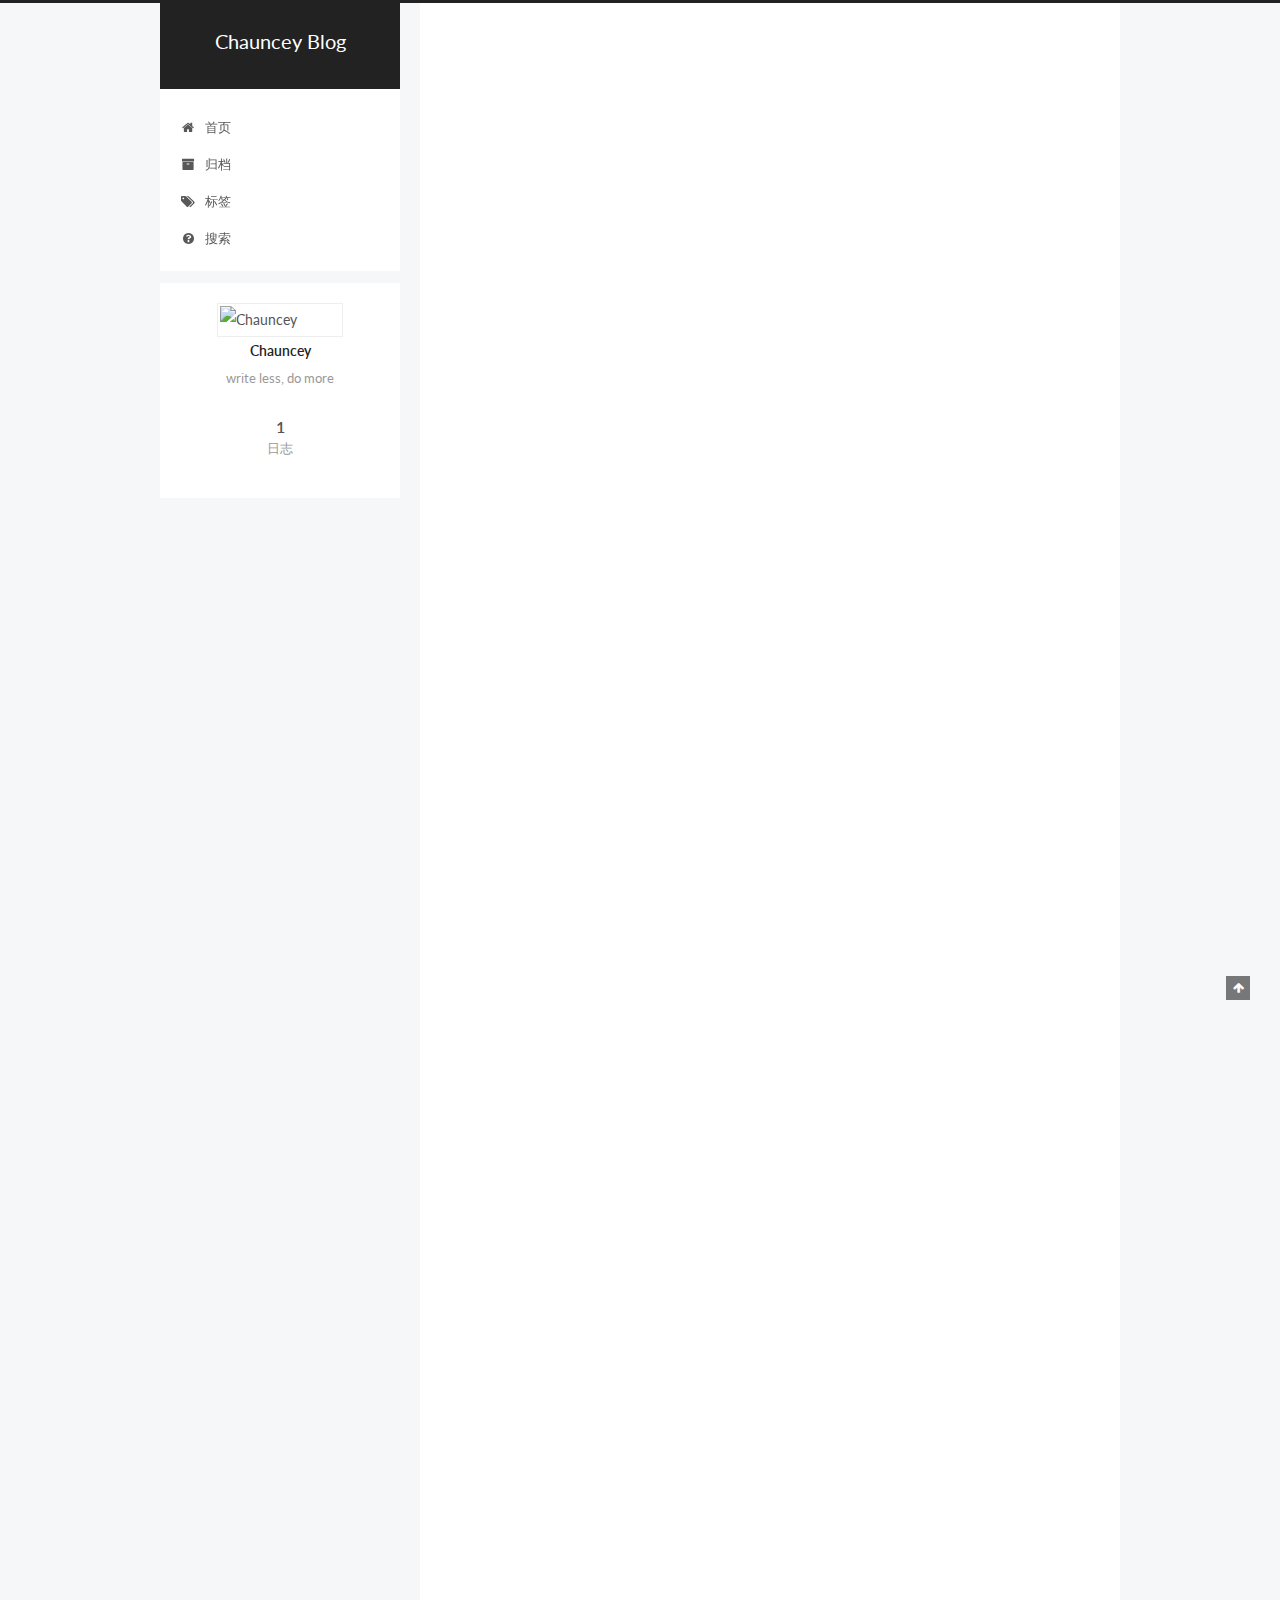
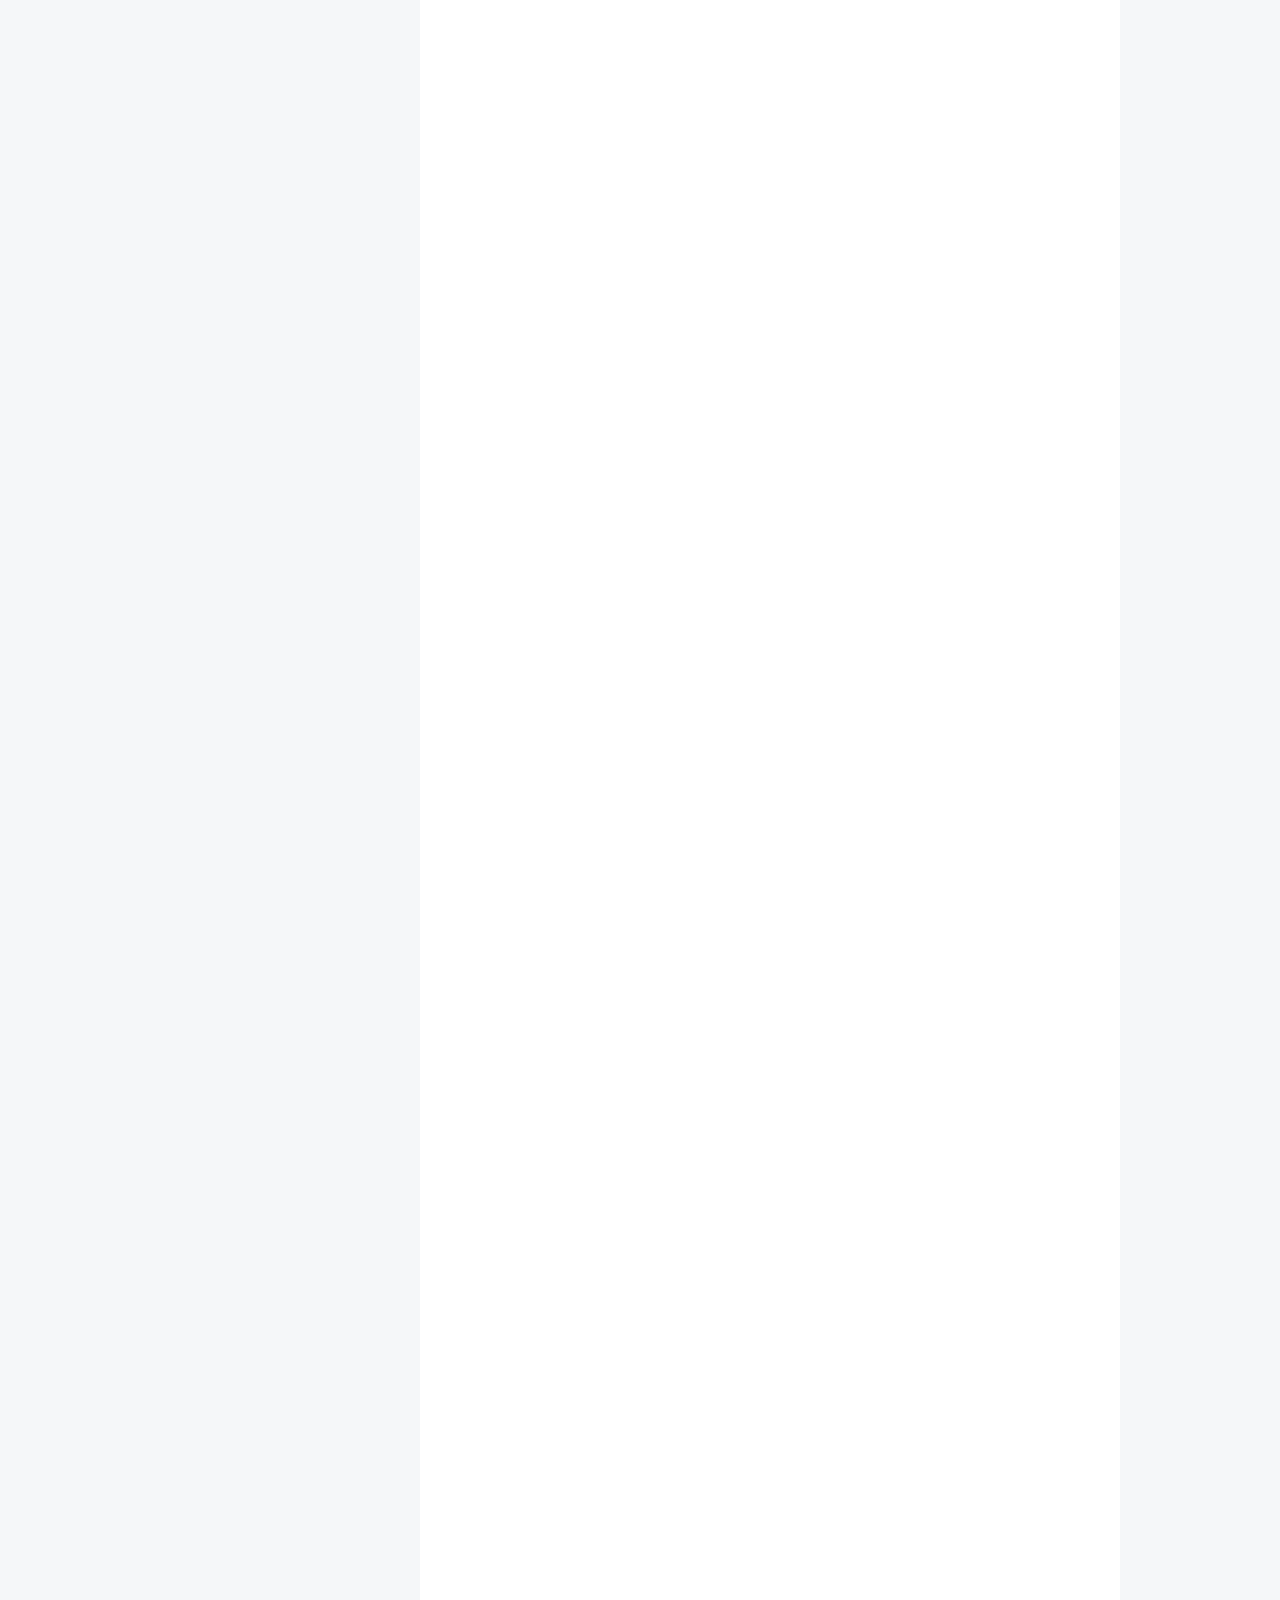
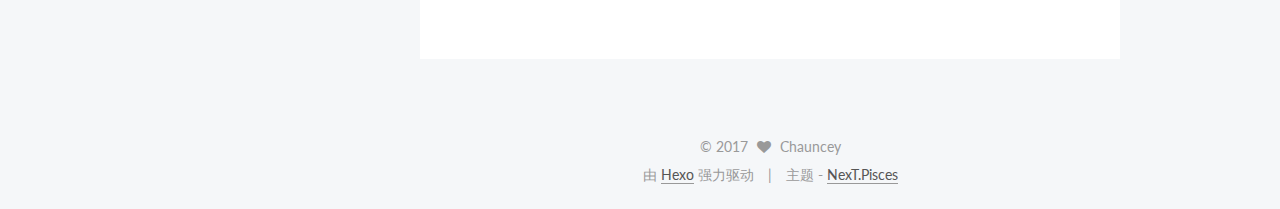
==== commit da4cdb6a: "Site updated: 2017-06-24 12:43:12" ====
--- a/index.html
+++ b/index.html
@@ -266,7 +266,7 @@
   
 
   <article class="post post-type-normal " itemscope itemtype="http://schema.org/Article">
-    <link itemprop="mainEntityOfPage" href="http://cxrainie.top/2017/06/24/hello-world/">
+    <link itemprop="mainEntityOfPage" href="http://cxrainie.top/2017/06/24/flow/">
 
     <span hidden itemprop="author" itemscope itemtype="http://schema.org/Person">
       <meta itemprop="name" content="Chauncey">
@@ -285,7 +285,7 @@
         
           <h1 class="post-title" itemprop="name headline">
                 
-                <a class="post-title-link" href="/2017/06/24/hello-world/" itemprop="url">Hello World</a></h1>
+                <a class="post-title-link" href="/2017/06/24/flow/" itemprop="url">flow 初探</a></h1>
         
 
         <div class="post-meta">
@@ -297,7 +297,7 @@
               
                 <span class="post-meta-item-text">发表于</span>
               
-              <time title="创建于" itemprop="dateCreated datePublished" datetime="2017-06-24T10:48:45+08:00">
+              <time title="创建于" itemprop="dateCreated datePublished" datetime="2017-06-24T11:59:43+08:00">
                 2017-06-24
               </time>
             
@@ -334,15 +334,85 @@
       
         
           
-            <p>Welcome to <a href="https://hexo.io/" target="_blank" rel="external">Hexo</a>! This is your very first post. Check <a href="https://hexo.io/docs/" target="_blank" rel="external">documentation</a> for more info. If you get any problems when using Hexo, you can find the answer in <a href="https://hexo.io/docs/troubleshooting.html" target="_blank" rel="external">troubleshooting</a> or you can ask me on <a href="https://github.com/hexojs/hexo/issues" target="_blank" rel="external">GitHub</a>.</p>
-<h2 id="Quick-Start"><a href="#Quick-Start" class="headerlink" title="Quick Start"></a>Quick Start</h2><h3 id="Create-a-new-post"><a href="#Create-a-new-post" class="headerlink" title="Create a new post"></a>Create a new post</h3><figure class="highlight bash"><table><tr><td class="gutter"><pre><div class="line">1</div></pre></td><td class="code"><pre><div class="line">$ hexo new <span class="string">"My New Post"</span></div></pre></td></tr></table></figure>
-<p>More info: <a href="https://hexo.io/docs/writing.html" target="_blank" rel="external">Writing</a></p>
-<h3 id="Run-server"><a href="#Run-server" class="headerlink" title="Run server"></a>Run server</h3><figure class="highlight bash"><table><tr><td class="gutter"><pre><div class="line">1</div></pre></td><td class="code"><pre><div class="line">$ hexo server</div></pre></td></tr></table></figure>
-<p>More info: <a href="https://hexo.io/docs/server.html" target="_blank" rel="external">Server</a></p>
-<h3 id="Generate-static-files"><a href="#Generate-static-files" class="headerlink" title="Generate static files"></a>Generate static files</h3><figure class="highlight bash"><table><tr><td class="gutter"><pre><div class="line">1</div></pre></td><td class="code"><pre><div class="line">$ hexo generate</div></pre></td></tr></table></figure>
-<p>More info: <a href="https://hexo.io/docs/generating.html" target="_blank" rel="external">Generating</a></p>
-<h3 id="Deploy-to-remote-sites"><a href="#Deploy-to-remote-sites" class="headerlink" title="Deploy to remote sites"></a>Deploy to remote sites</h3><figure class="highlight bash"><table><tr><td class="gutter"><pre><div class="line">1</div></pre></td><td class="code"><pre><div class="line">$ hexo deploy</div></pre></td></tr></table></figure>
-<p>More info: <a href="https://hexo.io/docs/deployment.html" target="_blank" rel="external">Deployment</a></p>
+            <p>low是javascript的静态类型检查工具，最近在写react项目的时候用到flow，应该说flow是学习react 的一个必学工具。</p>
+<h3 id="flow-安装配置"><a href="#flow-安装配置" class="headerlink" title="flow 安装配置"></a>flow 安装配置</h3><pre><code>yarn add --dev babel-cli babel-preset-flow
+</code></pre><p>配置babel之类的就不再写了，我们用到了create-react-app脚手架，没有.babelrc文件，所以在webpack.config.dev.js的babel加上</p>
+<pre><code>{
+    &quot;presets&quot;: [&quot;flow&quot;]
+}
+</code></pre><h4 id="安装flow"><a href="#安装flow" class="headerlink" title="安装flow"></a>安装flow</h4><p>使用npm或者yarn，如下：</p>
+<pre><code>yarn add --dev flow-bin
+npm install --save-dev flow-bin
+</code></pre><p>编辑<em>package.json</em>，添加 </p>
+<pre><code>&quot;flow&quot;:&quot;flow&quot;,
+</code></pre><p>完成。</p>
+<h3 id="flow使用"><a href="#flow使用" class="headerlink" title="flow使用"></a>flow使用</h3><h4 id="初始化flow"><a href="#初始化flow" class="headerlink" title="初始化flow"></a>初始化flow</h4><pre><code>flow init
+</code></pre><p>如果成功，会看到根目录下生成一个.flowconfig文件，flow的配置写在里面。</p>
+<p>使用flow，首先在需要被检查的文件顶部加上</p>
+<pre><code>//@flow
+</code></pre><p>然后命令行输入：</p>
+<pre><code>flow status
+</code></pre><p>这个命令会启动一个后台的进程，检查有//@flow的所有文件，并且输出error，之后可以用</p>
+<pre><code>flow check
+</code></pre><p>进行检查。</p>
+<pre><code>flow stop
+</code></pre><p>停止后台进程。也可以用</p>
+<pre><code>flow check --all
+</code></pre><p>检查所有的文件。flow 的类型参见<a href="https://flow.org/en/docs/types/" target="_blank" rel="external">官网文档</a>。</p>
+<h3 id="在react中使用flow"><a href="#在react中使用flow" class="headerlink" title="在react中使用flow"></a>在react中使用flow</h3><pre><code>class MyComponent extends React.Component {
+    props:{
+        props1:string,
+        prosp2:string,
+    };
+    static defaultProps = {
+        prop1: &quot;foo&quot;
+    };
+    state:{
+        state1:number,
+        state2:Object,
+    }
+}
+</code></pre><p>可以直接写在组件内部，但是类型的定义写在顶部比较好，如下：</p>
+<pre><code>import xxx from &apos;xxx&apos;;
+type Props={
+    props1:string,
+    props2:string,
+}
+type DefaultProps = { prop: string };
+type state={
+    state1:number,
+    state2:Object,
+}
+
+class MyComponent extends React.Component&lt;DefaultProps, Props, State&gt; {
+    static defaultProps = {
+         prop: &quot;foo&quot; 
+    };
+    state = { 
+        prop: &quot;bar&quot; 
+    };
+}
+</code></pre><p>or</p>
+<pre><code>class MyComponent extends React.Component {
+    props:Props;
+    state:State;
+    static defaultProps = {
+         prop: &quot;foo&quot; 
+    };
+    state = { 
+        prop: &quot;bar&quot; 
+    };
+}
+</code></pre><p>可以使用<em>flow-typed</em>导入常用的类库类型。</p>
+<h4 id="less-css"><a href="#less-css" class="headerlink" title="less css"></a>less css</h4><p>在flow检查的时候</p>
+<pre><code>import styles from &apos;./xxx.less&apos;;
+</code></pre><p>检查错误，在.flowconfig中加上：</p>
+<pre><code>module.name_mapper.extension=&apos;less&apos; -&gt; &apos;&lt;PROJECT_ROOT&gt;/CSSModuleStub.js&apos;
+</code></pre><p>并且在root目录下创建文件<em>CSSModuleStub.js</em>，</p>
+<pre><code>type CSSModule = { [key: string]: string }
+const emptyCSSModule: CSSModule = {}
+export default emptyCSSModule
+</code></pre><p>搞定。<br>其他的图片、url之类的一样的方法。<br>不对的地方请指正。</p>
 
           
         
--- a/css/main.css
+++ b/css/main.css
@@ -1678,7 +1678,7 @@
   width: 4px;
   height: 4px;
   border-radius: 50%;
-  background: #ffc3ff;
+  background: #223271;
 }
 .links-of-blogroll {
   font-size: 13px;
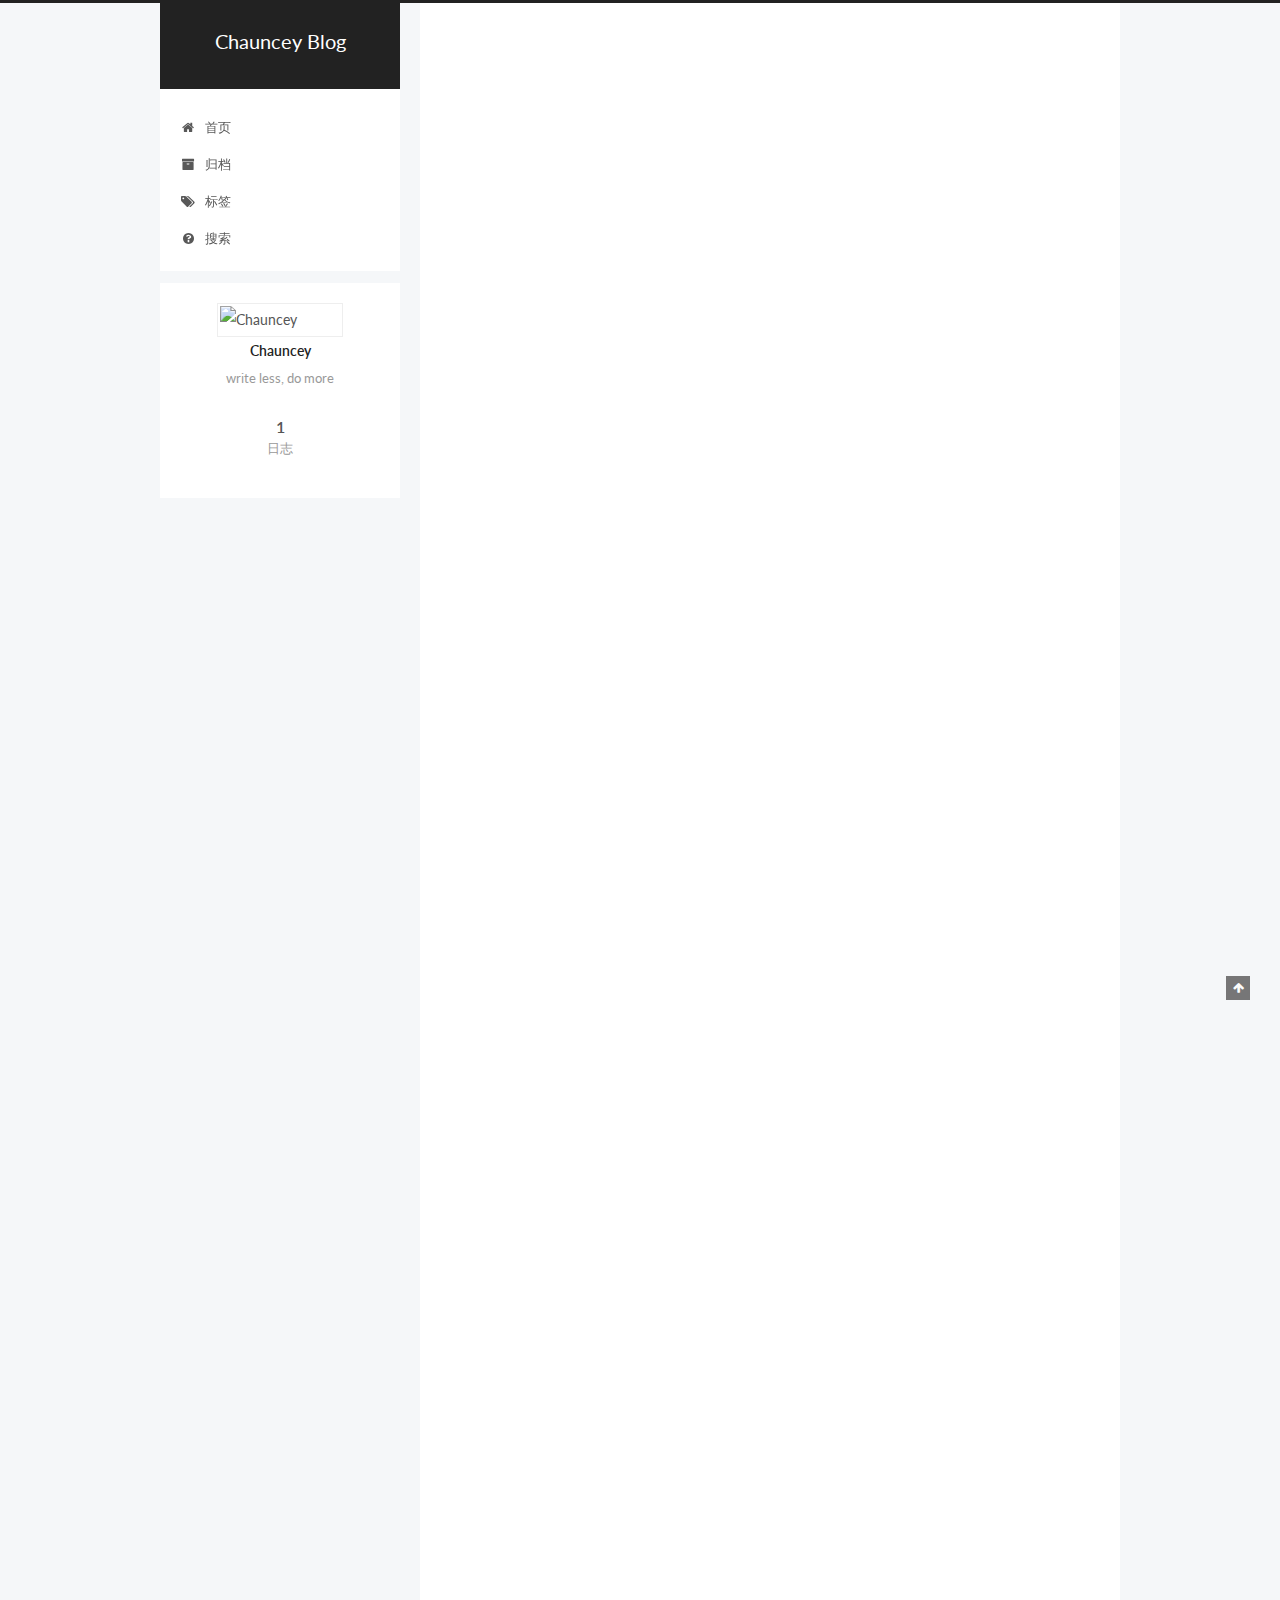
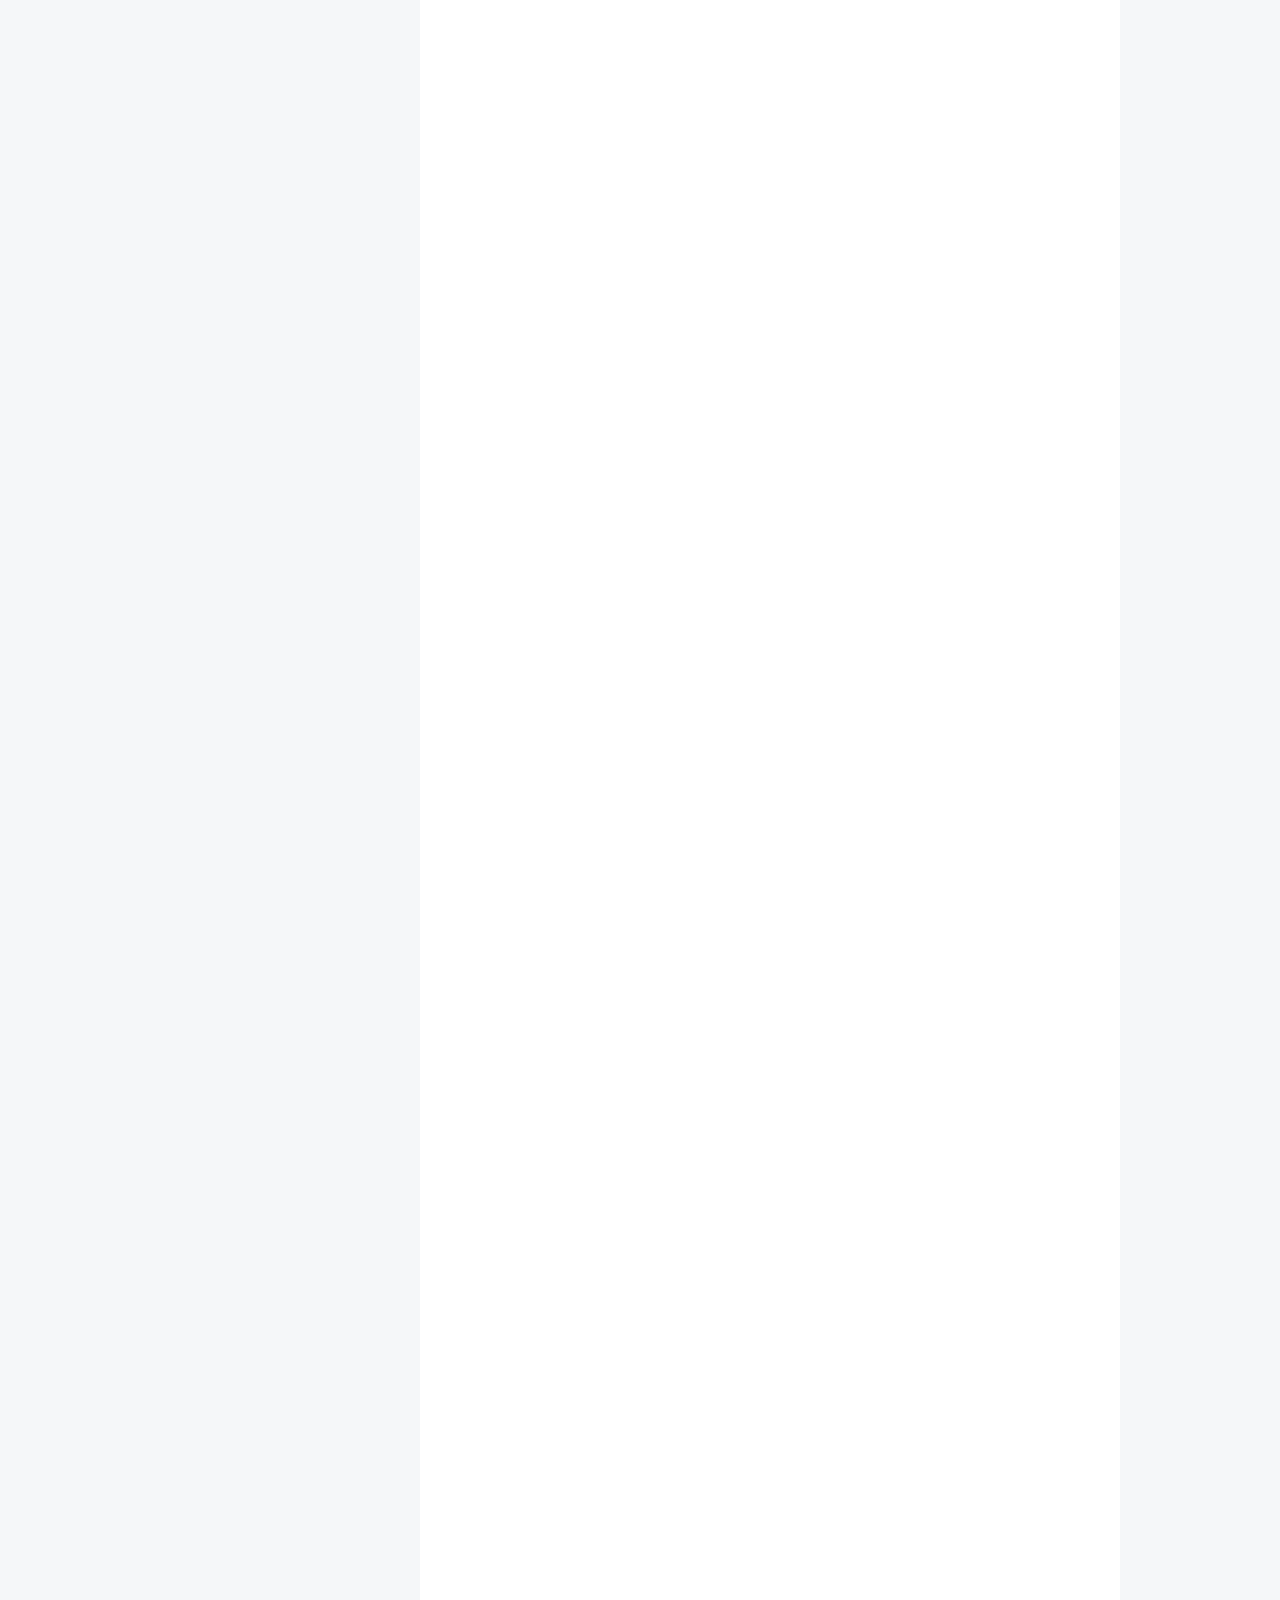
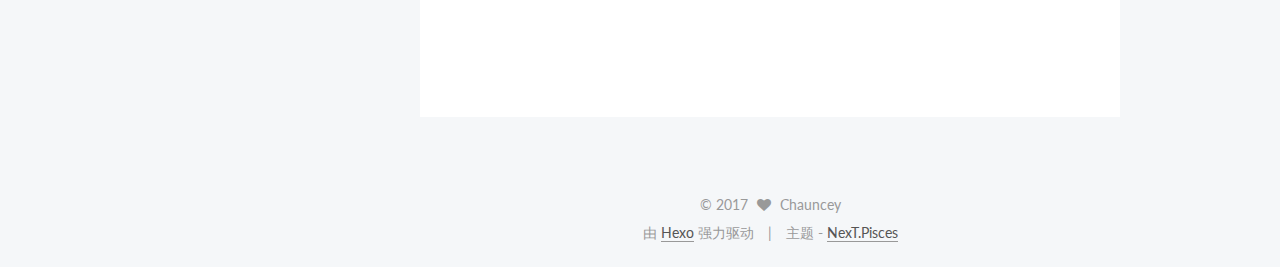
==== commit 84d48b64: "Site updated: 2017-06-24 12:48:57" ====
--- a/index.html
+++ b/index.html
@@ -335,6 +335,7 @@
         
           
             <p>low是javascript的静态类型检查工具，最近在写react项目的时候用到flow，应该说flow是学习react 的一个必学工具。</p>
+<hr>
 <h3 id="flow-安装配置"><a href="#flow-安装配置" class="headerlink" title="flow 安装配置"></a>flow 安装配置</h3><pre><code>yarn add --dev babel-cli babel-preset-flow
 </code></pre><p>配置babel之类的就不再写了，我们用到了create-react-app脚手架，没有.babelrc文件，所以在webpack.config.dev.js的babel加上</p>
 <pre><code>{
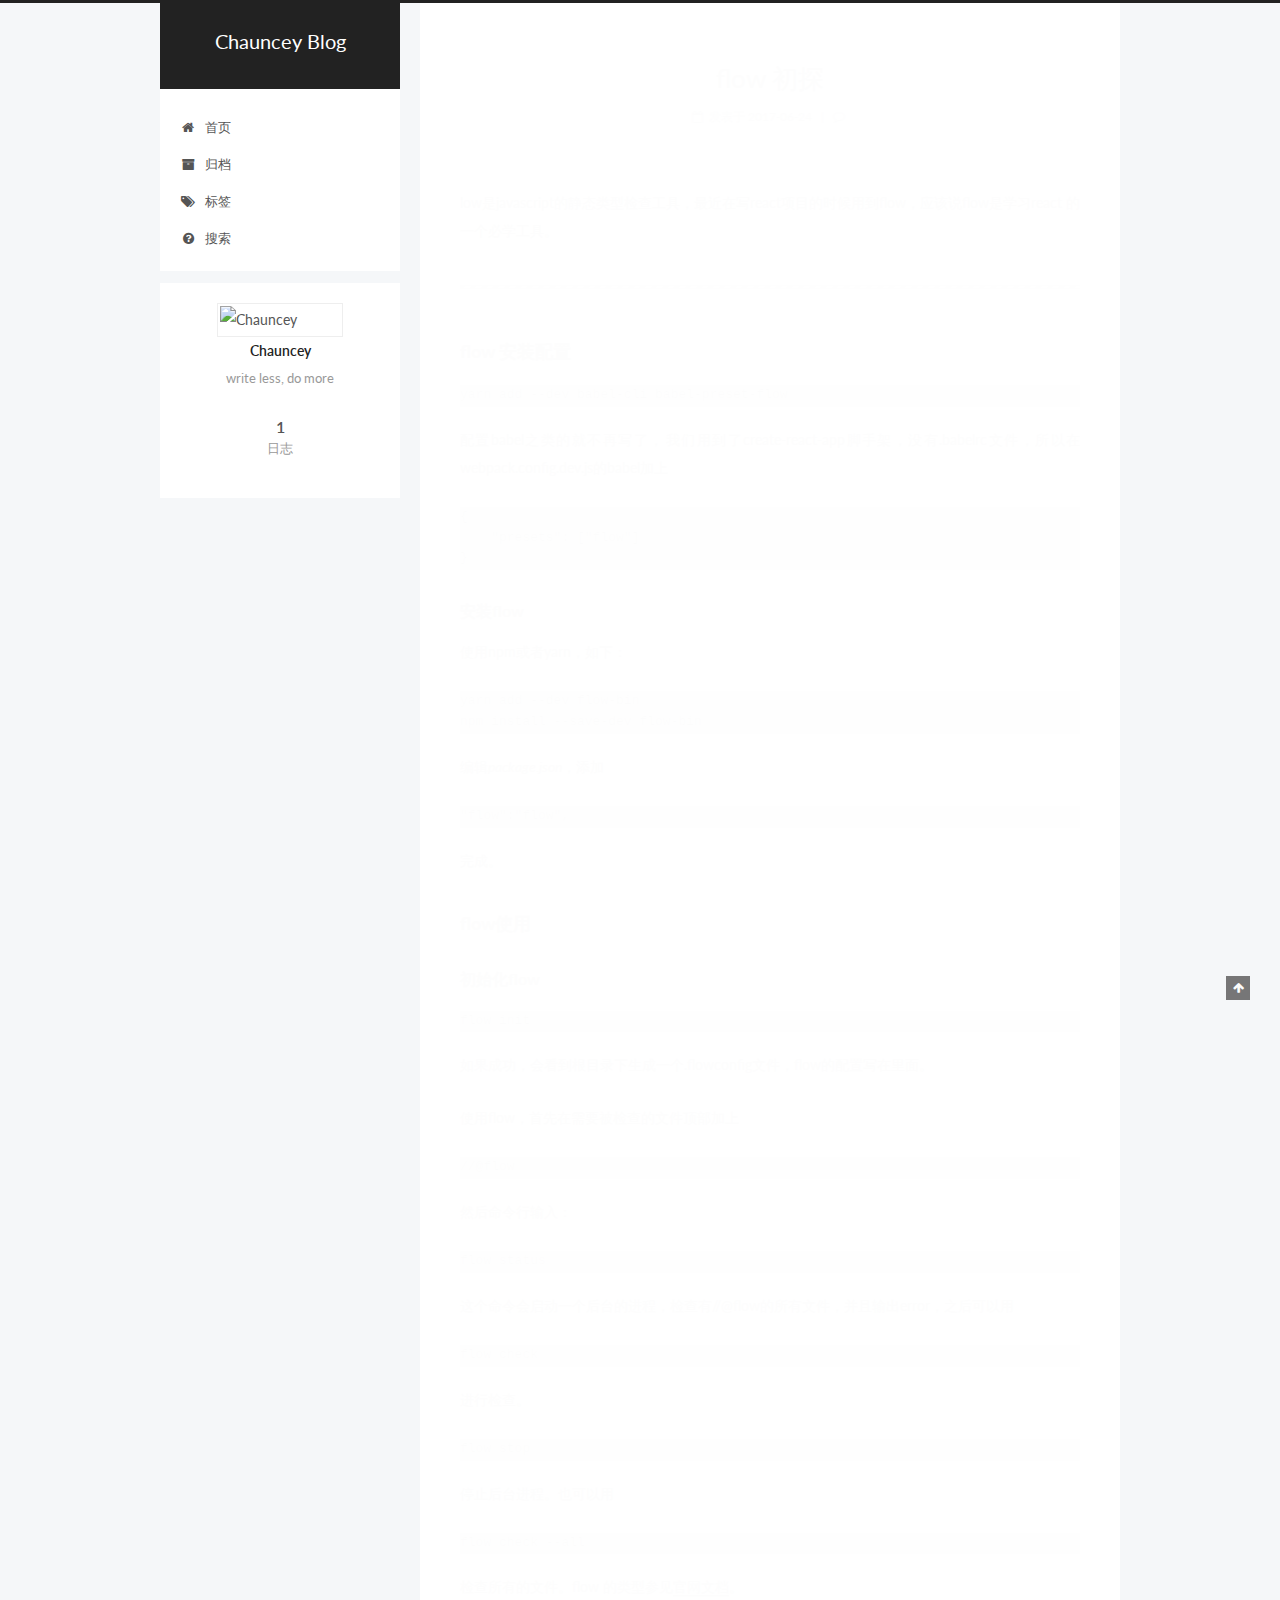
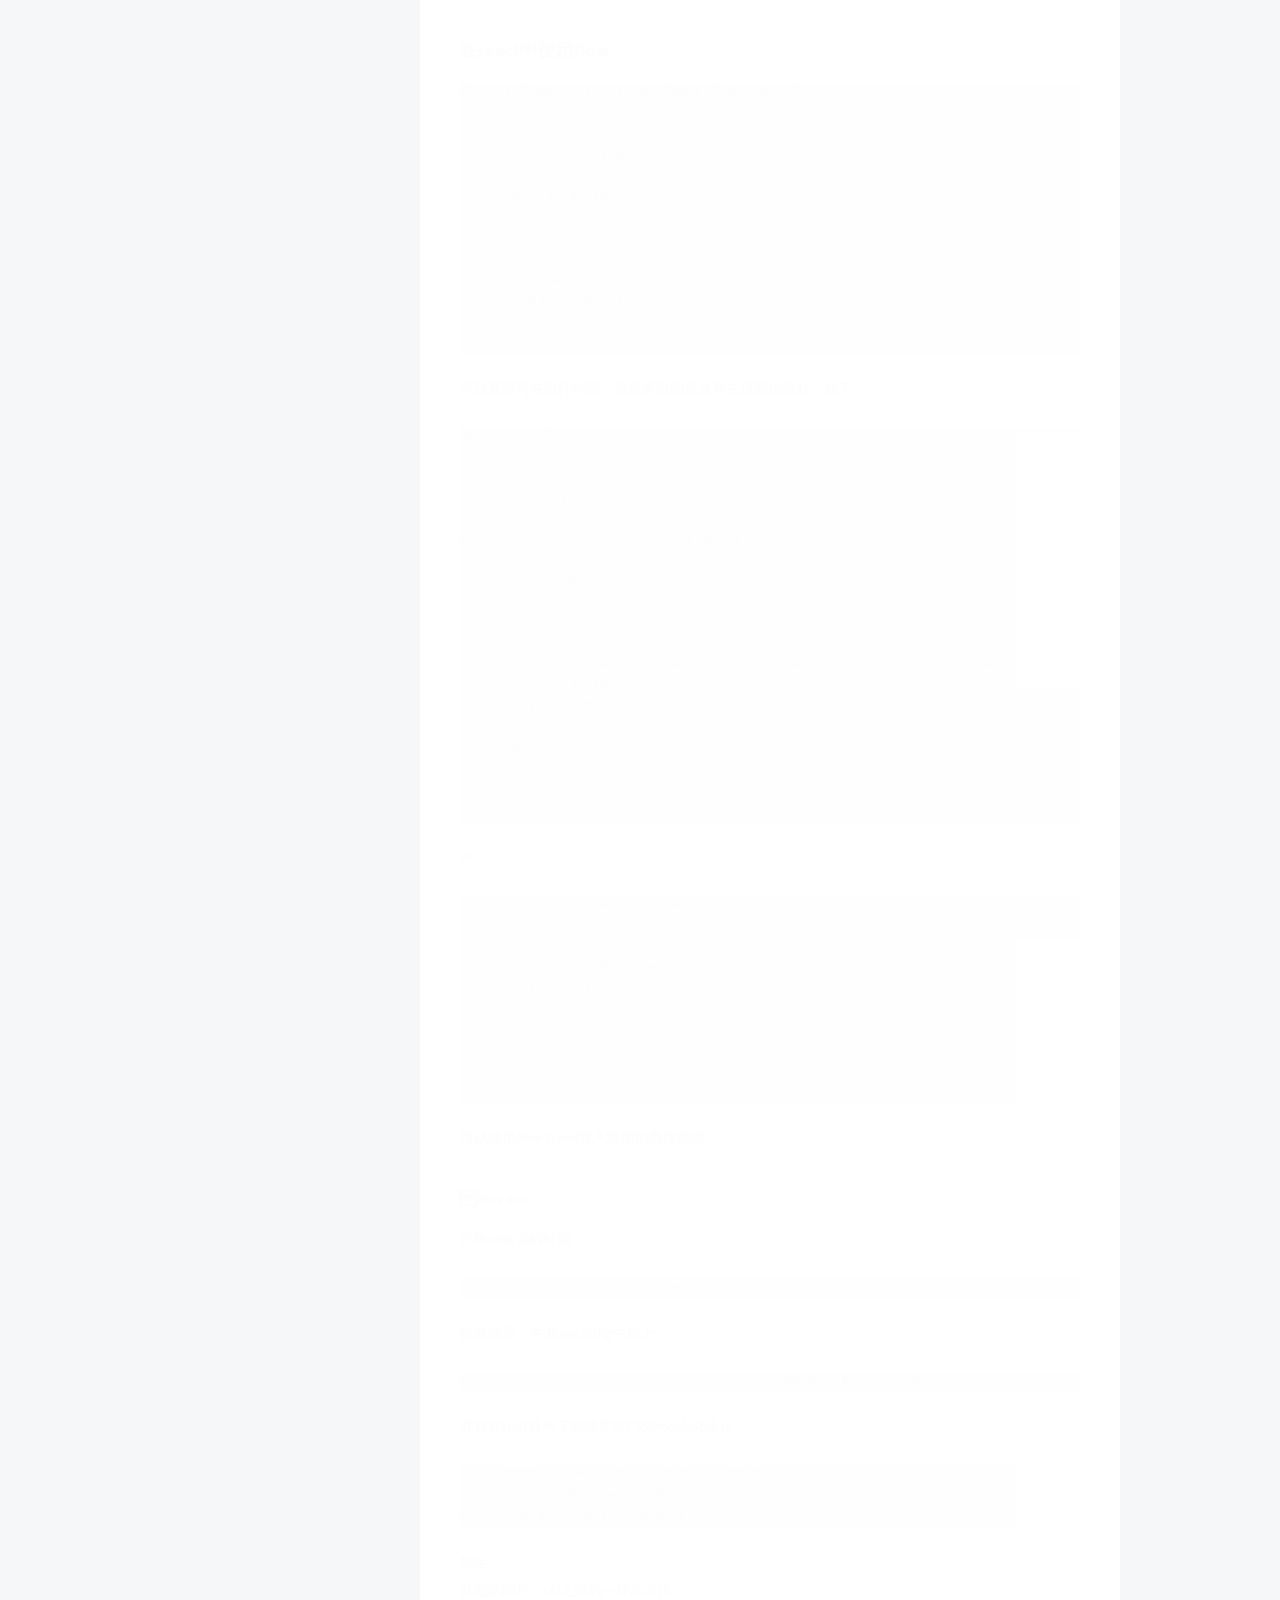
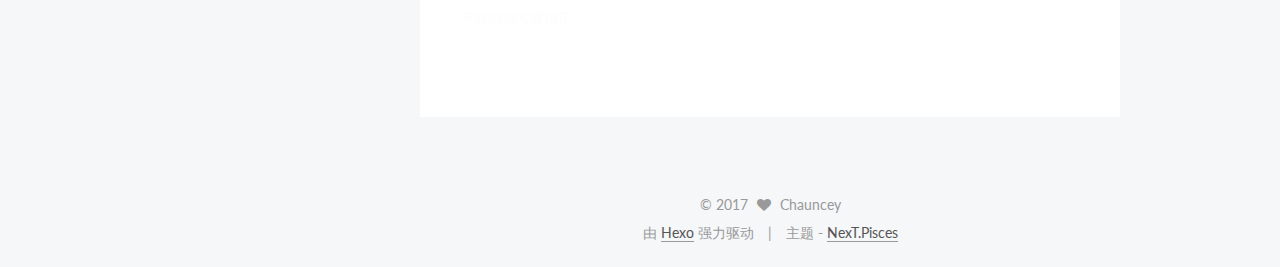
==== commit 0f8d6177: "Site updated: 2017-06-24 13:08:35" ====
--- a/index.html
+++ b/index.html
@@ -310,6 +310,17 @@
           
 
           
+            
+              <span class="post-comments-count">
+                <span class="post-meta-divider">|</span>
+                <span class="post-meta-item-icon">
+                  <i class="fa fa-comment-o"></i>
+                </span>
+                <a href="/2017/06/24/flow/#comments" itemprop="discussionUrl">
+                  <span class="post-comments-count disqus-comment-count"
+                        data-disqus-identifier="2017/06/24/flow/" itemprop="commentCount"></span>
+                </a>
+              </span>
             
           
 
@@ -659,6 +670,14 @@
 
   
 
+    
+      <script id="dsq-count-scr" src="https://chauncey123.disqus.com/count.js" async></script>
+    
+
+    
+
+  
+
 
 
 
@@ -677,10 +696,6 @@
   
 
 
-
-
-
-  
 
 
 
